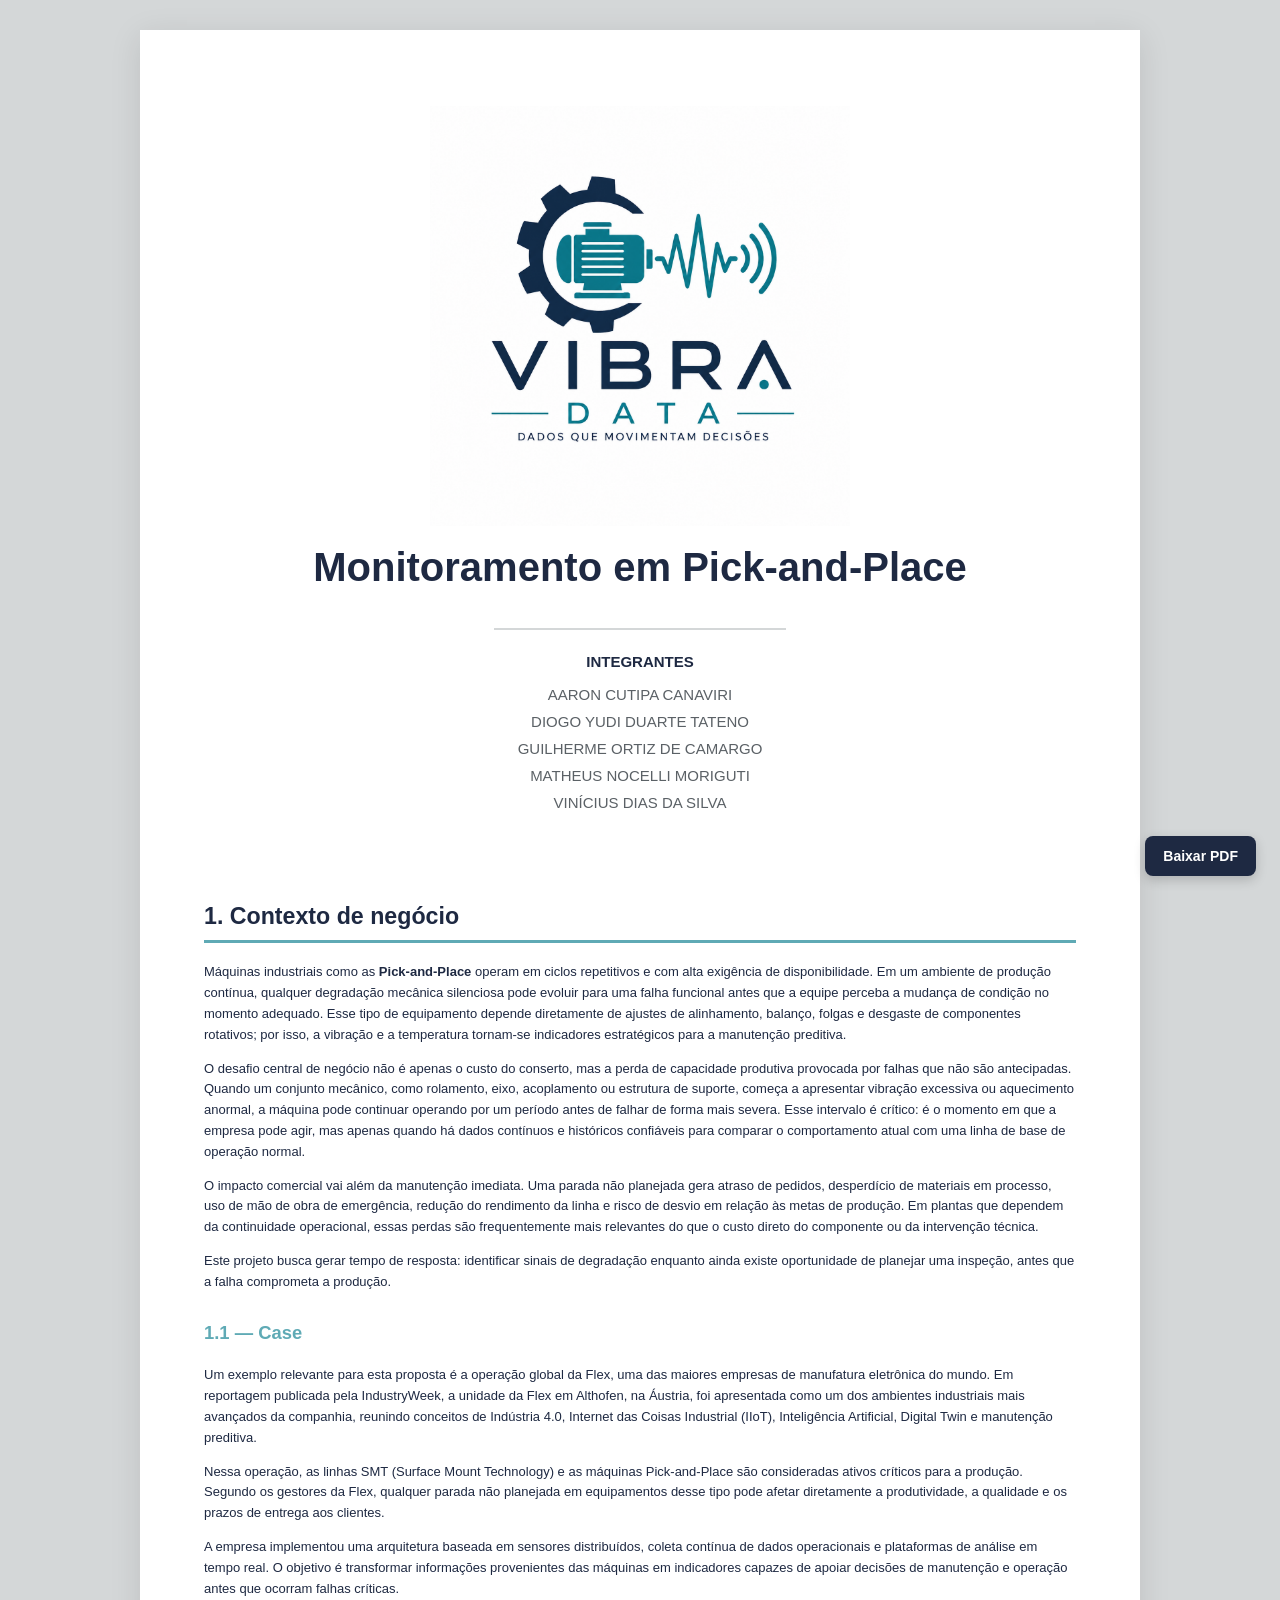
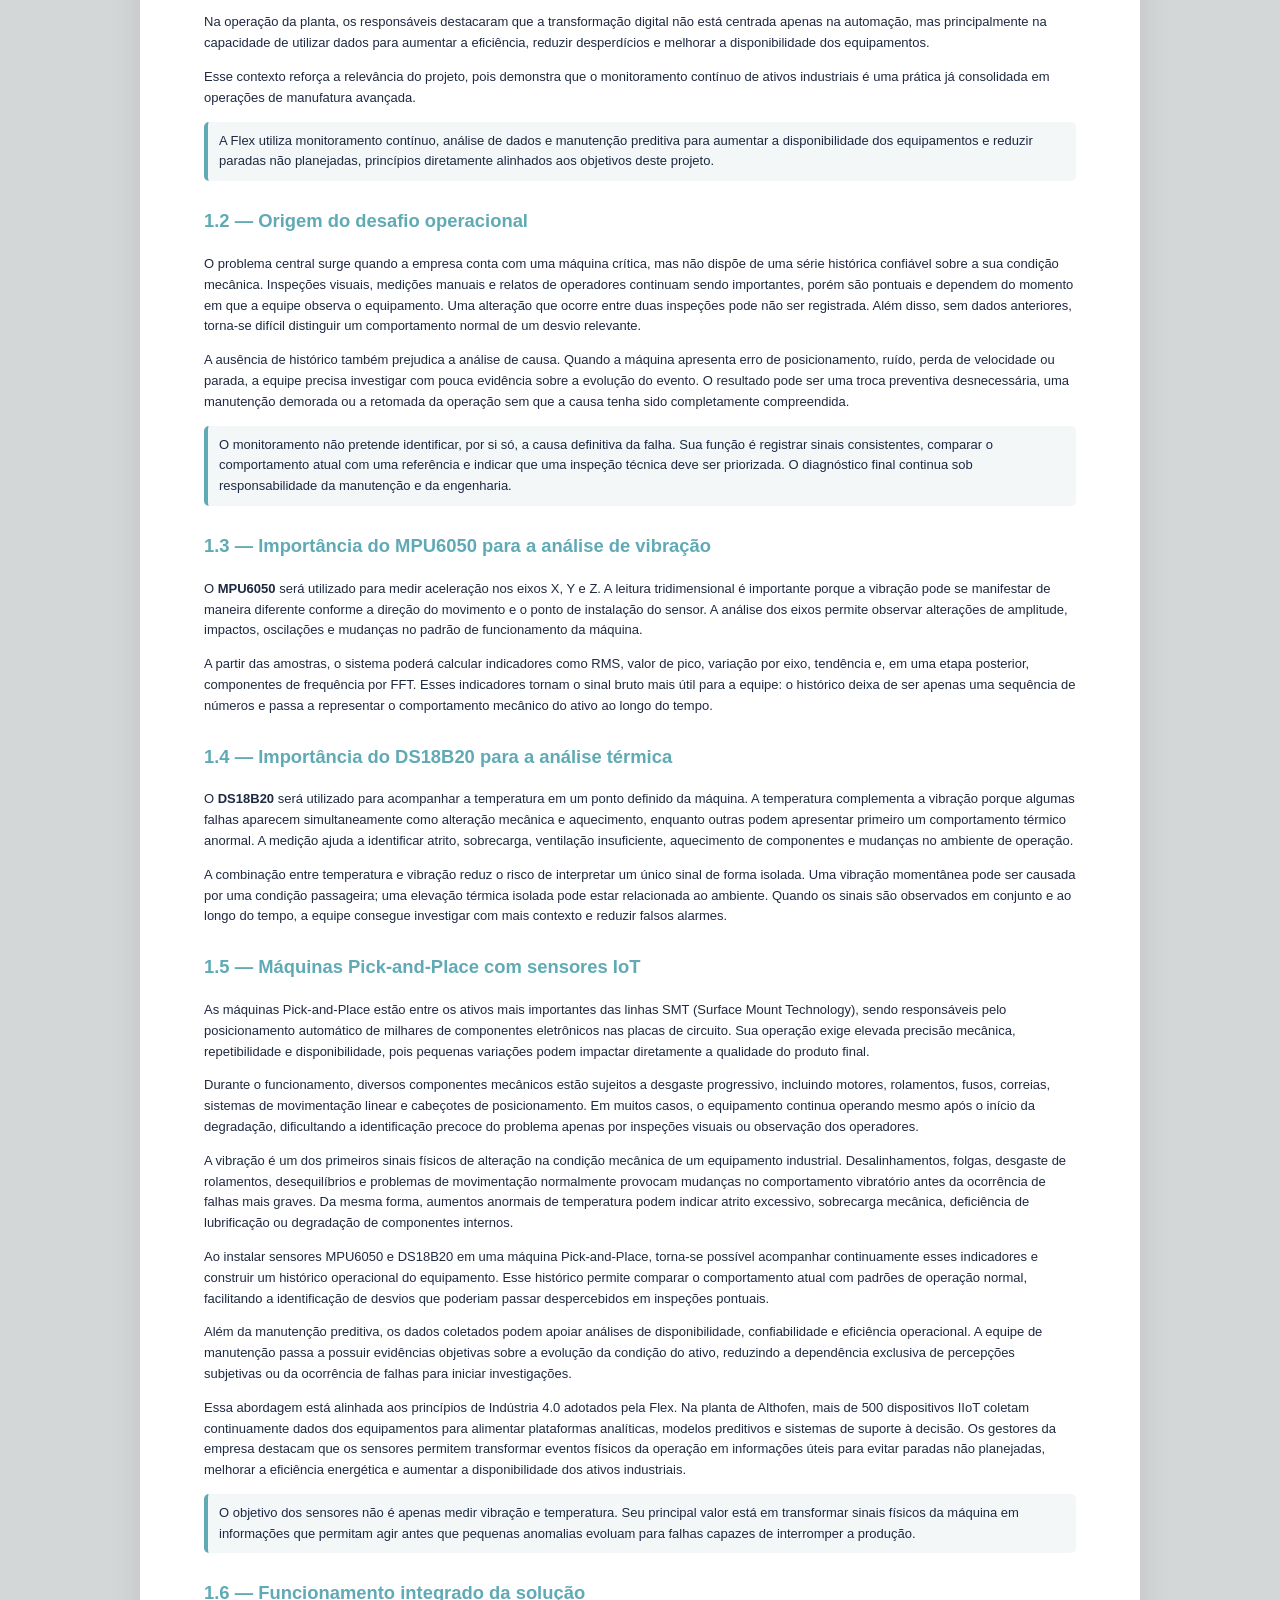
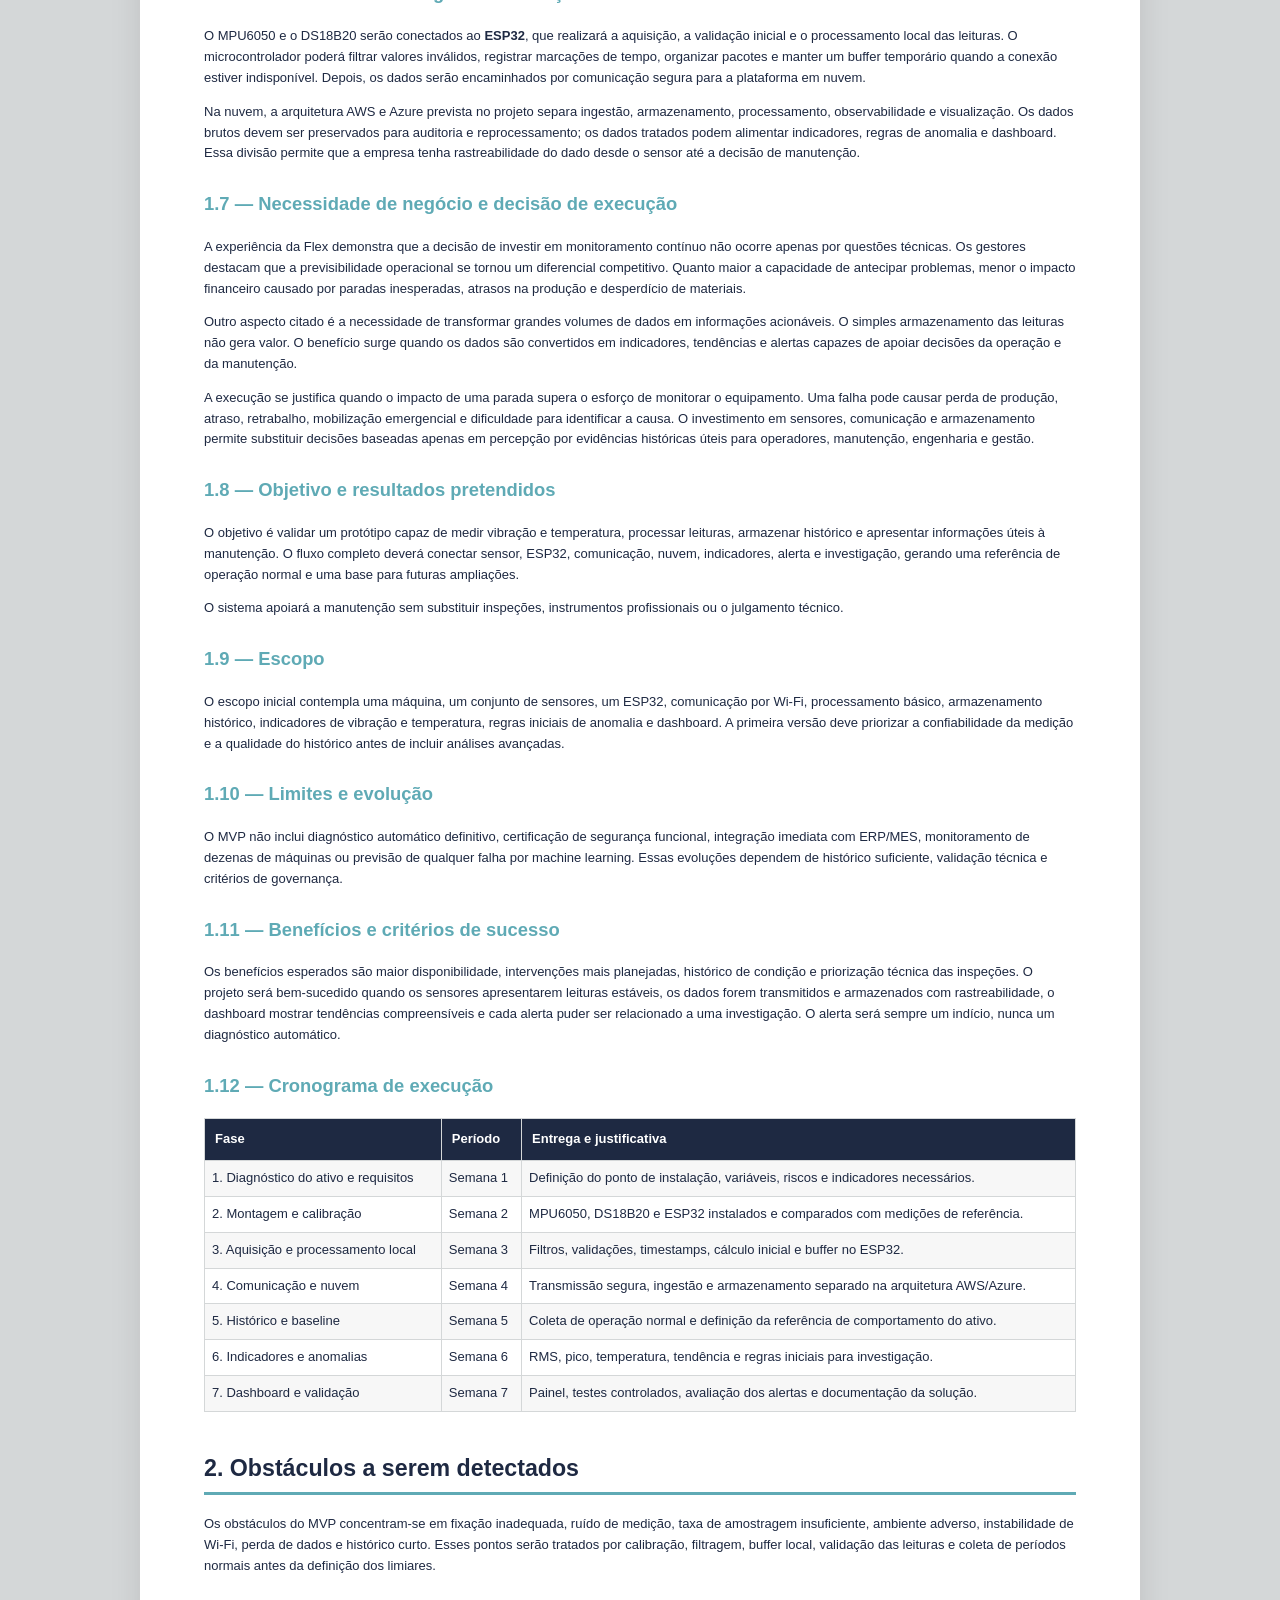
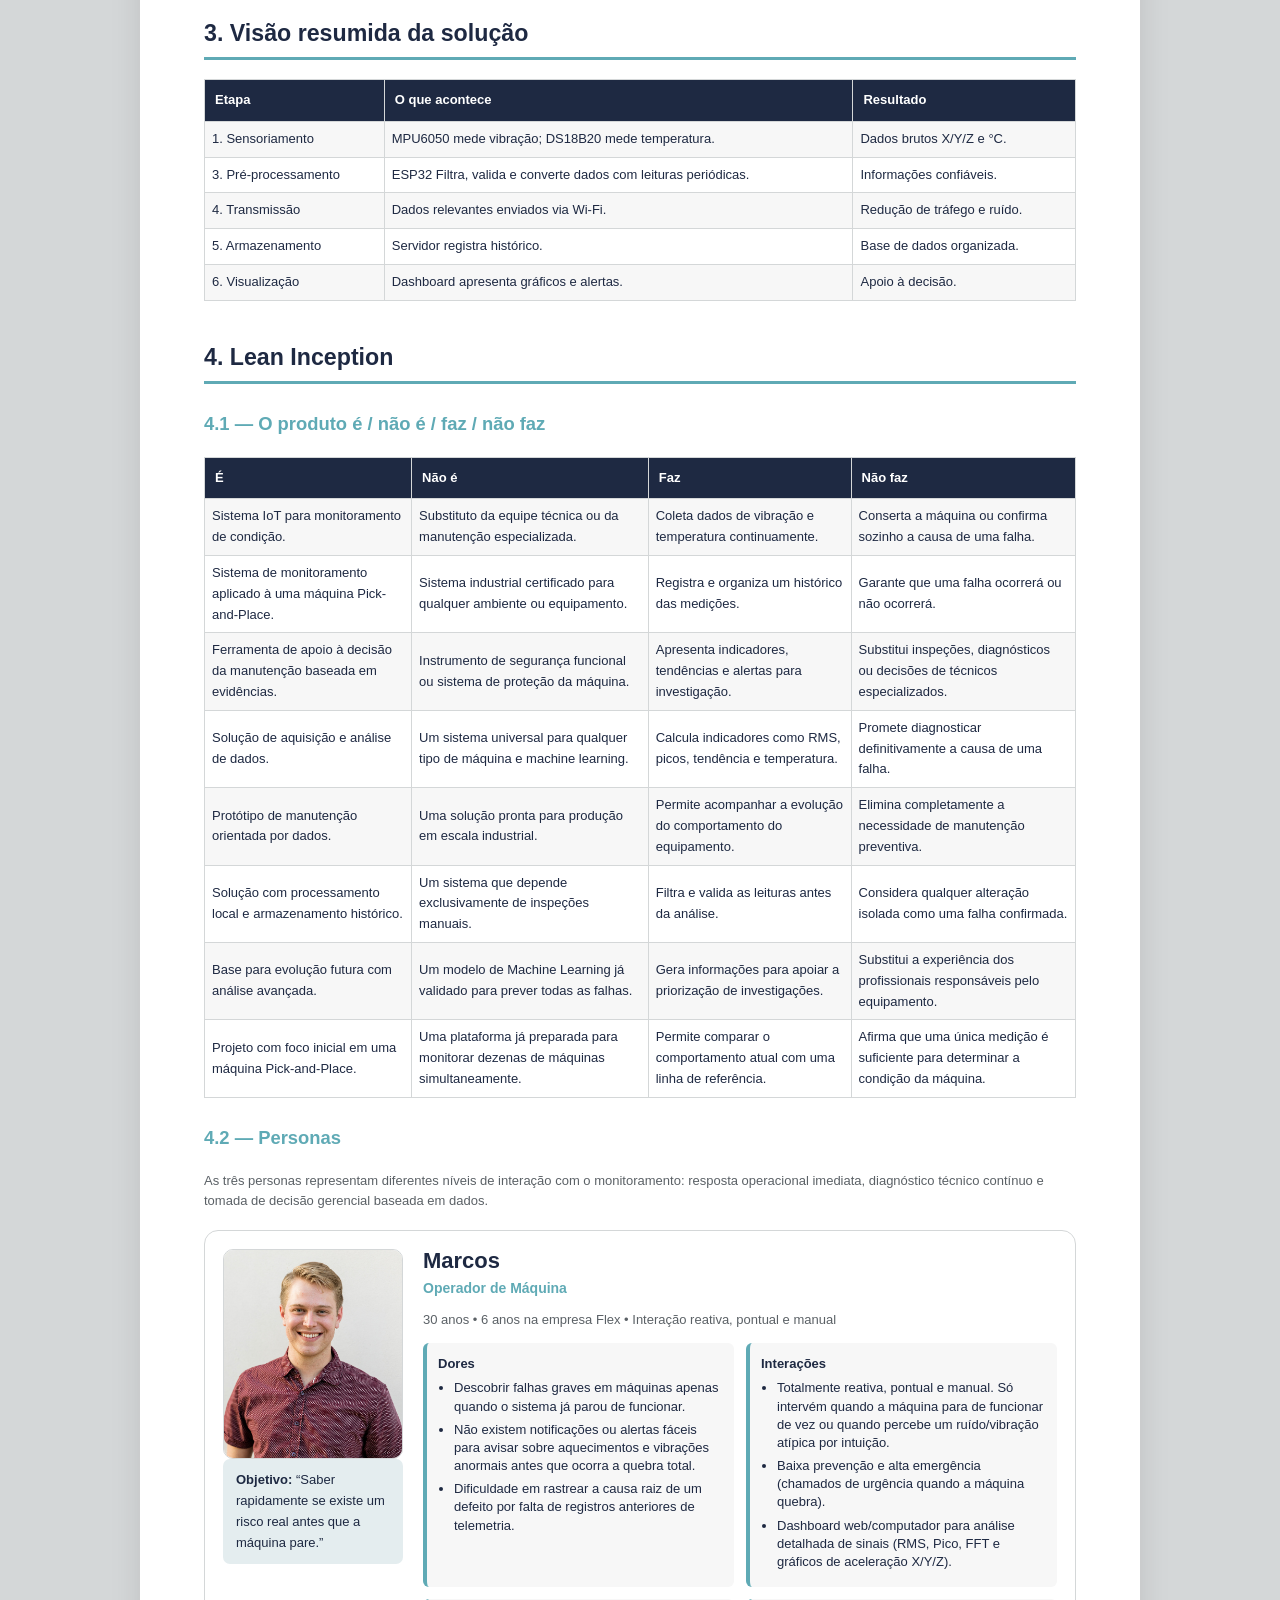
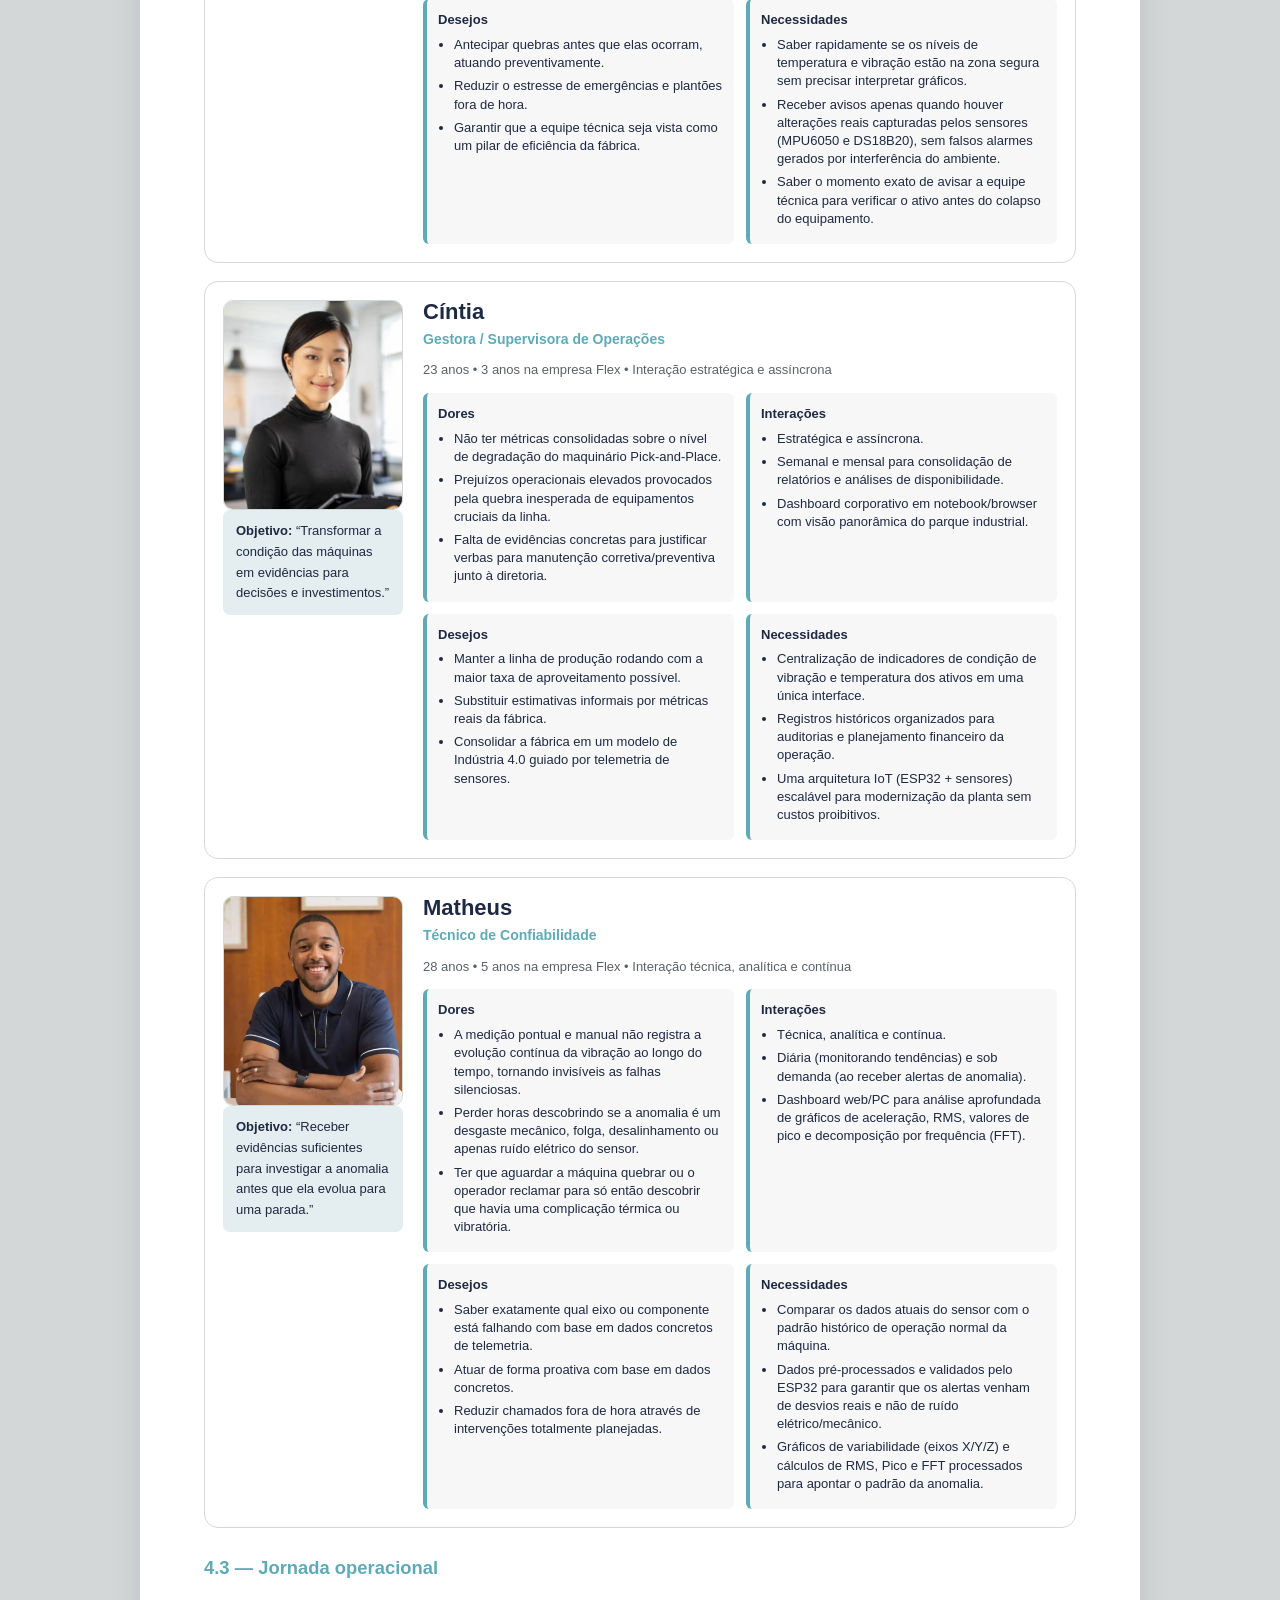
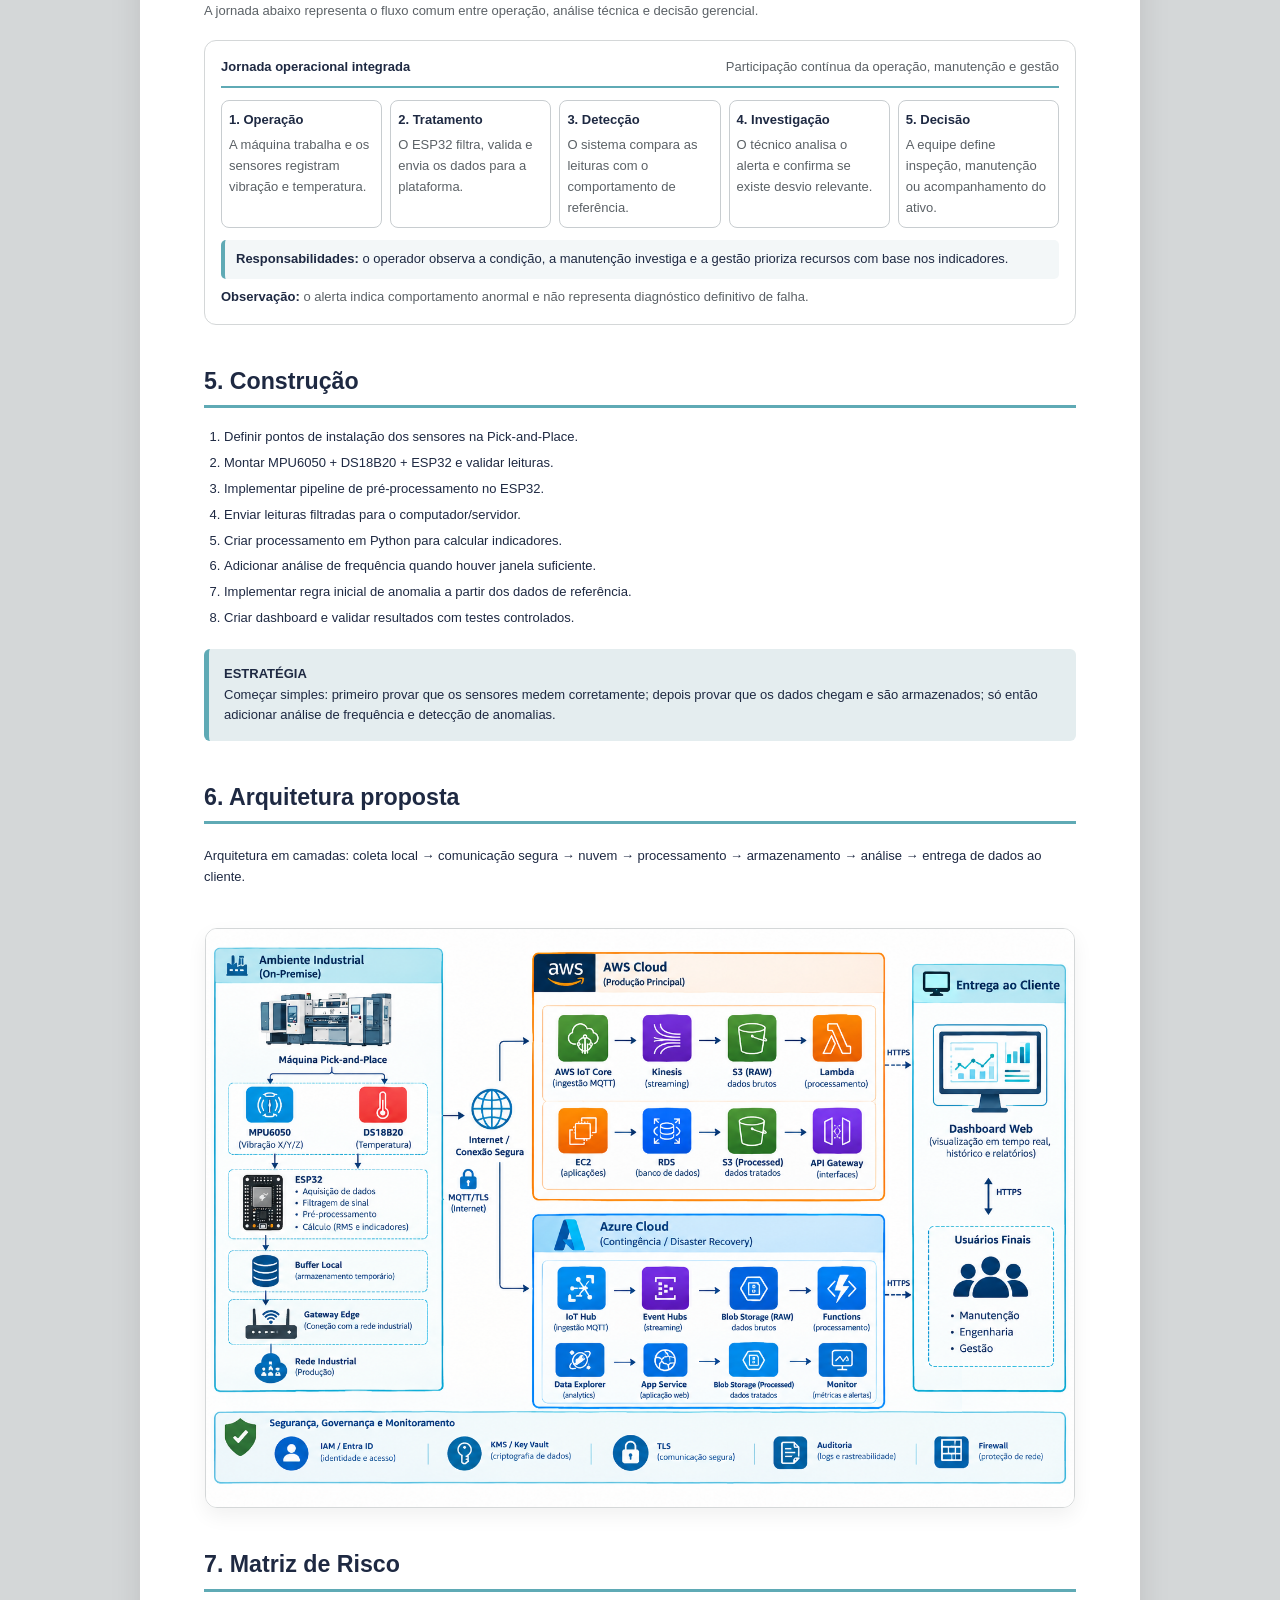
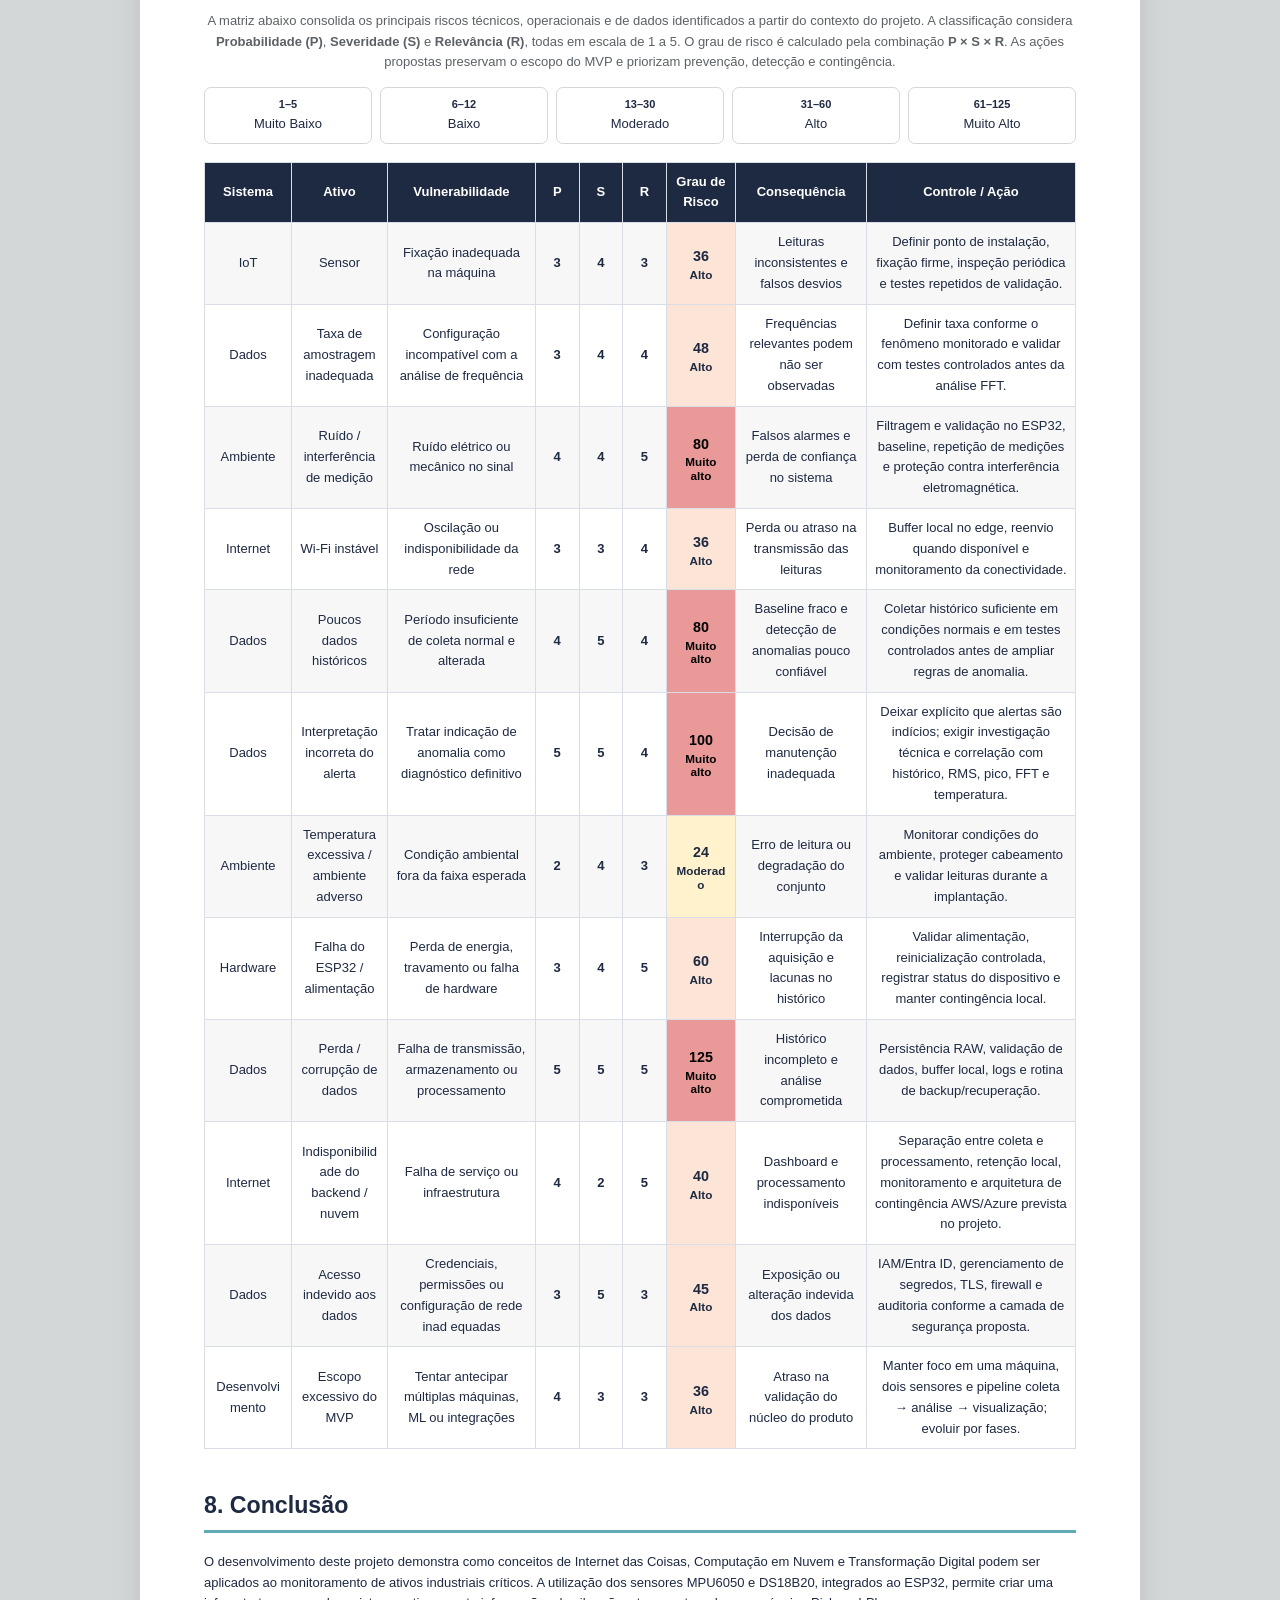
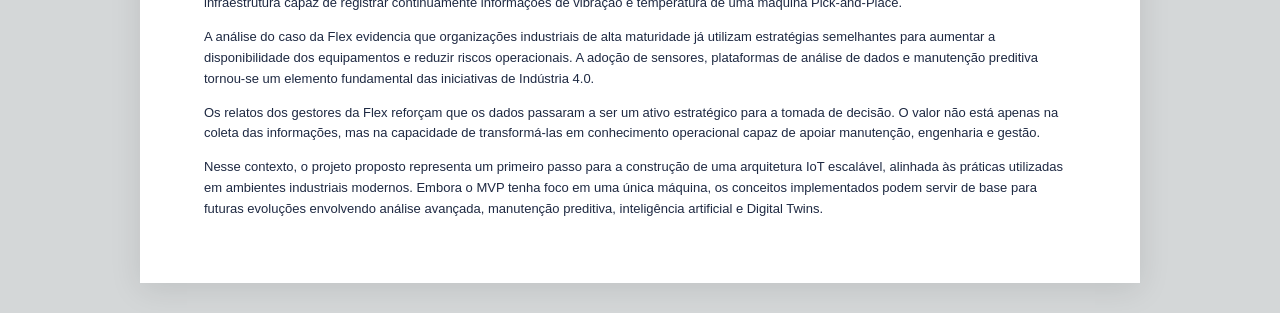
==== index.html @ 418e33ec "Add files via upload" ====
<!DOCTYPE html>
<html lang="pt-BR">
<head>
<meta charset="UTF-8">
<meta name="viewport" content="width=device-width, initial-scale=1.0">
<title>Monitoramento em Pick-and-Place</title>
<link rel="stylesheet" href="styles.css">

</head>
<body>
    <div class="page">
        <div class="cover">
            <img class="logo-empresa"
                src="images/vibra-data-logo.png"
                alt="Vibra Data — Monitoramento de Vibração em Máquinas">
    
                <h1>Monitoramento em Pick-and-Place</h1>
                            
                <div class="integrantes">
                    <strong>INTEGRANTES</strong>
                    <span>AARON CUTIPA CANAVIRI</span>
                    <span>DIOGO YUDI DUARTE TATENO</span>
                    <span>GUILHERME ORTIZ DE CAMARGO</span>
                    <span>MATHEUS NOCELLI MORIGUTI</span>
                    <span>VINÍCIUS DIAS DA SILVA</span>
                </div>
            </div>
        
        <h2>1. Contexto de negócio</h2>
            <p>Máquinas industriais como as <strong>Pick-and-Place</strong> operam em ciclos repetitivos e com alta exigência de disponibilidade. Em um ambiente de produção contínua, qualquer degradação mecânica silenciosa pode evoluir para uma falha funcional antes que a equipe perceba a mudança de condição no momento adequado. Esse tipo de equipamento depende diretamente de ajustes de alinhamento, balanço, folgas e desgaste de componentes rotativos; por isso, a vibração e a temperatura tornam-se indicadores estratégicos para a manutenção preditiva.</p>

            <p>O desafio central de negócio não é apenas o custo do conserto, mas a perda de capacidade produtiva provocada por falhas que não são antecipadas. Quando um conjunto mecânico, como rolamento, eixo, acoplamento ou estrutura de suporte, começa a apresentar vibração excessiva ou aquecimento anormal, a máquina pode continuar operando por um período antes de falhar de forma mais severa. Esse intervalo é crítico: é o momento em que a empresa pode agir, mas apenas quando há dados contínuos e históricos confiáveis para comparar o comportamento atual com uma linha de base de operação normal.</p>

            <p>O impacto comercial vai além da manutenção imediata. Uma parada não planejada gera atraso de pedidos, desperdício de materiais em processo, uso de mão de obra de emergência, redução do rendimento da linha e risco de desvio em relação às metas de produção. Em plantas que dependem da continuidade operacional, essas perdas são frequentemente mais relevantes do que o custo direto do componente ou da intervenção técnica.</p>

            <p>Este projeto busca gerar tempo de resposta: identificar sinais de degradação enquanto ainda existe oportunidade de planejar uma inspeção, antes que a falha comprometa a produção.</p>

        <h3>1.1 — Case</h3>
            <p>Um exemplo relevante para esta proposta é a operação global da Flex, uma das maiores empresas de manufatura eletrônica do mundo. Em reportagem publicada pela IndustryWeek, a unidade da Flex em Althofen, na Áustria, foi apresentada como um dos ambientes industriais mais avançados da companhia, reunindo conceitos de Indústria 4.0, Internet das Coisas Industrial (IIoT), Inteligência Artificial, Digital Twin e manutenção preditiva.</p>

            <p>Nessa operação, as linhas SMT (Surface Mount Technology) e as máquinas Pick-and-Place são consideradas ativos críticos para a produção. Segundo os gestores da Flex, qualquer parada não planejada em equipamentos desse tipo pode afetar diretamente a produtividade, a qualidade e os prazos de entrega aos clientes.</p>

            <p>A empresa implementou uma arquitetura baseada em sensores distribuídos, coleta contínua de dados operacionais e plataformas de análise em tempo real. O objetivo é transformar informações provenientes das máquinas em indicadores capazes de apoiar decisões de manutenção e operação antes que ocorram falhas críticas.</p>

            <p>Na operação da planta, os responsáveis destacaram que a transformação digital não está centrada apenas na automação, mas principalmente na capacidade de utilizar dados para aumentar a eficiência, reduzir desperdícios e melhorar a disponibilidade dos equipamentos.</p>

            <p>Esse contexto reforça a relevância do projeto, pois demonstra que o monitoramento contínuo de ativos industriais é uma prática já consolidada em operações de manufatura avançada.</p>

            <div class="journey-outcome">
            A Flex utiliza monitoramento contínuo, análise de dados e manutenção preditiva para aumentar a disponibilidade dos equipamentos e reduzir paradas não planejadas, princípios diretamente alinhados aos objetivos deste projeto.
            </div>

        <h3>1.2 — Origem do desafio operacional</h3>
            <p>O problema central surge quando a empresa conta com uma máquina crítica, mas não dispõe de uma série histórica confiável sobre a sua condição mecânica. Inspeções visuais, medições manuais e relatos de operadores continuam sendo importantes, porém são pontuais e dependem do momento em que a equipe observa o equipamento. Uma alteração que ocorre entre duas inspeções pode não ser registrada. Além disso, sem dados anteriores, torna-se difícil distinguir um comportamento normal de um desvio relevante.</p>

            <p>A ausência de histórico também prejudica a análise de causa. Quando a máquina apresenta erro de posicionamento, ruído, perda de velocidade ou parada, a equipe precisa investigar com pouca evidência sobre a evolução do evento. O resultado pode ser uma troca preventiva desnecessária, uma manutenção demorada ou a retomada da operação sem que a causa tenha sido completamente compreendida.</p>

            <div class="journey-outcome">O monitoramento não pretende identificar, por si só, a causa definitiva da falha. Sua função é registrar sinais consistentes, comparar o comportamento atual com uma referência e indicar que uma inspeção técnica deve ser priorizada. O diagnóstico final continua sob responsabilidade da manutenção e da engenharia.</div>

        <h3>1.3 — Importância do MPU6050 para a análise de vibração</h3>
            <p>O <strong>MPU6050</strong> será utilizado para medir aceleração nos eixos X, Y e Z. A leitura tridimensional é importante porque a vibração pode se manifestar de maneira diferente conforme a direção do movimento e o ponto de instalação do sensor. A análise dos eixos permite observar alterações de amplitude, impactos, oscilações e mudanças no padrão de funcionamento da máquina.</p>

            <p>A partir das amostras, o sistema poderá calcular indicadores como RMS, valor de pico, variação por eixo, tendência e, em uma etapa posterior, componentes de frequência por FFT. Esses indicadores tornam o sinal bruto mais útil para a equipe: o histórico deixa de ser apenas uma sequência de números e passa a representar o comportamento mecânico do ativo ao longo do tempo.</p>

        <h3>1.4 — Importância do DS18B20 para a análise térmica</h3>
            <p>O <strong>DS18B20</strong> será utilizado para acompanhar a temperatura em um ponto definido da máquina. A temperatura complementa a vibração porque algumas falhas aparecem simultaneamente como alteração mecânica e aquecimento, enquanto outras podem apresentar primeiro um comportamento térmico anormal. A medição ajuda a identificar atrito, sobrecarga, ventilação insuficiente, aquecimento de componentes e mudanças no ambiente de operação.</p>

            <p>A combinação entre temperatura e vibração reduz o risco de interpretar um único sinal de forma isolada. Uma vibração momentânea pode ser causada por uma condição passageira; uma elevação térmica isolada pode estar relacionada ao ambiente. Quando os sinais são observados em conjunto e ao longo do tempo, a equipe consegue investigar com mais contexto e reduzir falsos alarmes.</p>

        <h3>1.5 — Máquinas Pick-and-Place com sensores IoT</h3>

            <p>As máquinas Pick-and-Place estão entre os ativos mais importantes das linhas SMT (Surface Mount Technology), sendo responsáveis pelo posicionamento automático de milhares de componentes eletrônicos nas placas de circuito. Sua operação exige elevada precisão mecânica, repetibilidade e disponibilidade, pois pequenas variações podem impactar diretamente a qualidade do produto final.</p>

            <p>Durante o funcionamento, diversos componentes mecânicos estão sujeitos a desgaste progressivo, incluindo motores, rolamentos, fusos, correias, sistemas de movimentação linear e cabeçotes de posicionamento. Em muitos casos, o equipamento continua operando mesmo após o início da degradação, dificultando a identificação precoce do problema apenas por inspeções visuais ou observação dos operadores.</p>

            <p>A vibração é um dos primeiros sinais físicos de alteração na condição mecânica de um equipamento industrial. Desalinhamentos, folgas, desgaste de rolamentos, desequilíbrios e problemas de movimentação normalmente provocam mudanças no comportamento vibratório antes da ocorrência de falhas mais graves. Da mesma forma, aumentos anormais de temperatura podem indicar atrito excessivo, sobrecarga mecânica, deficiência de lubrificação ou degradação de componentes internos.</p>

            <p>Ao instalar sensores MPU6050 e DS18B20 em uma máquina Pick-and-Place, torna-se possível acompanhar continuamente esses indicadores e construir um histórico operacional do equipamento. Esse histórico permite comparar o comportamento atual com padrões de operação normal, facilitando a identificação de desvios que poderiam passar despercebidos em inspeções pontuais.</p>

            <p>Além da manutenção preditiva, os dados coletados podem apoiar análises de disponibilidade, confiabilidade e eficiência operacional. A equipe de manutenção passa a possuir evidências objetivas sobre a evolução da condição do ativo, reduzindo a dependência exclusiva de percepções subjetivas ou da ocorrência de falhas para iniciar investigações.</p>

            <p>Essa abordagem está alinhada aos princípios de Indústria 4.0 adotados pela Flex. Na planta de Althofen, mais de 500 dispositivos IIoT coletam continuamente dados dos equipamentos para alimentar plataformas analíticas, modelos preditivos e sistemas de suporte à decisão. Os gestores da empresa destacam que os sensores permitem transformar eventos físicos da operação em informações úteis para evitar paradas não planejadas, melhorar a eficiência energética e aumentar a disponibilidade dos ativos industriais.</p>

            <div class="journey-outcome">
            O objetivo dos sensores não é apenas medir vibração e temperatura. Seu principal valor está em transformar sinais físicos da máquina em informações que permitam agir antes que pequenas anomalias evoluam para falhas capazes de interromper a produção.
            </div>

        <h3>1.6 — Funcionamento integrado da solução</h3>
            <p>O MPU6050 e o DS18B20 serão conectados ao <strong>ESP32</strong>, que realizará a aquisição, a validação inicial e o processamento local das leituras. O microcontrolador poderá filtrar valores inválidos, registrar marcações de tempo, organizar pacotes e manter um buffer temporário quando a conexão estiver indisponível. Depois, os dados serão encaminhados por comunicação segura para a plataforma em nuvem.</p>

            <p>Na nuvem, a arquitetura AWS e Azure prevista no projeto separa ingestão, armazenamento, processamento, observabilidade e visualização. Os dados brutos devem ser preservados para auditoria e reprocessamento; os dados tratados podem alimentar indicadores, regras de anomalia e dashboard. Essa divisão permite que a empresa tenha rastreabilidade do dado desde o sensor até a decisão de manutenção.</p>

        <h3>1.7 — Necessidade de negócio e decisão de execução</h3>
            <p>A experiência da Flex demonstra que a decisão de investir em monitoramento contínuo não ocorre apenas por questões técnicas. Os gestores destacam que a previsibilidade operacional se tornou um diferencial competitivo. Quanto maior a capacidade de antecipar problemas, menor o impacto financeiro causado por paradas inesperadas, atrasos na produção e desperdício de materiais.</p>

            <p>Outro aspecto citado é a necessidade de transformar grandes volumes de dados em informações acionáveis. O simples armazenamento das leituras não gera valor. O benefício surge quando os dados são convertidos em indicadores, tendências e alertas capazes de apoiar decisões da operação e da manutenção.</p>

            <p>A execução se justifica quando o impacto de uma parada supera o esforço de monitorar o equipamento. Uma falha pode causar perda de produção, atraso, retrabalho, mobilização emergencial e dificuldade para identificar a causa. O investimento em sensores, comunicação e armazenamento permite substituir decisões baseadas apenas em percepção por evidências históricas úteis para operadores, manutenção, engenharia e gestão.</p>

        <h3>1.8 — Objetivo e resultados pretendidos</h3>
            <p>O objetivo é validar um protótipo capaz de medir vibração e temperatura, processar leituras, armazenar histórico e apresentar informações úteis à manutenção. O fluxo completo deverá conectar sensor, ESP32, comunicação, nuvem, indicadores, alerta e investigação, gerando uma referência de operação normal e uma base para futuras ampliações.</p>

            <p>O sistema apoiará a manutenção sem substituir inspeções, instrumentos profissionais ou o julgamento técnico.</p>

        <h3>1.9 — Escopo</h3>
            <p>O escopo inicial contempla uma máquina, um conjunto de sensores, um ESP32, comunicação por Wi-Fi, processamento básico, armazenamento histórico, indicadores de vibração e temperatura, regras iniciais de anomalia e dashboard. A primeira versão deve priorizar a confiabilidade da medição e a qualidade do histórico antes de incluir análises avançadas.</p>

        <h3>1.10 — Limites e evolução</h3>
            <p>O MVP não inclui diagnóstico automático definitivo, certificação de segurança funcional, integração imediata com ERP/MES, monitoramento de dezenas de máquinas ou previsão de qualquer falha por machine learning. Essas evoluções dependem de histórico suficiente, validação técnica e critérios de governança.</p>
            
        <h3>1.11 — Benefícios e critérios de sucesso</h3>
            <p>Os benefícios esperados são maior disponibilidade, intervenções mais planejadas, histórico de condição e priorização técnica das inspeções. O projeto será bem-sucedido quando os sensores apresentarem leituras estáveis, os dados forem transmitidos e armazenados com rastreabilidade, o dashboard mostrar tendências compreensíveis e cada alerta puder ser relacionado a uma investigação. O alerta será sempre um indício, nunca um diagnóstico automático.</p>

        <h3>1.12 — Cronograma de execução</h3>
            <table>
                <tr><th>Fase</th><th>Período</th><th>Entrega e justificativa</th></tr>
                <tr><td>1. Diagnóstico do ativo e requisitos</td><td>Semana 1</td><td>Definição do ponto de instalação, variáveis, riscos e indicadores necessários.</td></tr>
                <tr><td>2. Montagem e calibração</td><td>Semana 2</td><td>MPU6050, DS18B20 e ESP32 instalados e comparados com medições de referência.</td></tr>
                <tr><td>3. Aquisição e processamento local</td><td>Semana 3</td><td>Filtros, validações, timestamps, cálculo inicial e buffer no ESP32.</td></tr>
                <tr><td>4. Comunicação e nuvem</td><td>Semana 4</td><td>Transmissão segura, ingestão e armazenamento separado na arquitetura AWS/Azure.</td></tr>
                <tr><td>5. Histórico e baseline</td><td>Semana 5</td><td>Coleta de operação normal e definição da referência de comportamento do ativo.</td></tr>
                <tr><td>6. Indicadores e anomalias</td><td>Semana 6</td><td>RMS, pico, temperatura, tendência e regras iniciais para investigação.</td></tr>
                <tr><td>7. Dashboard e validação</td><td>Semana 7</td><td>Painel, testes controlados, avaliação dos alertas e documentação da solução.</td></tr>
            </table>

        <h2>2. Obstáculos a serem detectados</h2>
        <p>Os obstáculos do MVP concentram-se em fixação inadequada, ruído de medição, taxa de amostragem insuficiente, ambiente adverso, instabilidade de Wi-Fi, perda de dados e histórico curto. Esses pontos serão tratados por calibração, filtragem, buffer local, validação das leituras e coleta de períodos normais antes da definição dos limiares.</p>

        <h2>3. Visão resumida da solução</h2>
        <table>
            <tr><th>Etapa</th><th>O que acontece</th><th>Resultado</th></tr>
            <tr><td>1. Sensoriamento</td><td>MPU6050 mede vibração; DS18B20 mede temperatura.</td><td>Dados brutos X/Y/Z e °C.</td></tr>
            <tr><td>3. Pré-processamento</td><td>ESP32 Filtra, valida e converte dados com leituras periódicas.</td><td>Informações confiáveis.</td></tr>
            <tr><td>4. Transmissão</td><td>Dados relevantes enviados via Wi-Fi.</td><td>Redução de tráfego e ruído.</td></tr>
            <tr><td>5. Armazenamento</td><td>Servidor registra histórico.</td><td>Base de dados organizada.</td></tr>
            <tr><td>6. Visualização</td><td>Dashboard apresenta gráficos e alertas.</td><td>Apoio à decisão.</td></tr>
        </table>
    
        <h2>4. Lean Inception</h2>
        <h3>4.1 — O produto é / não é / faz / não faz</h3>
        <table>
            <tr><th>É</th><th>Não é</th><th>Faz</th><th>Não faz</th></tr>
            <tr><td>Sistema IoT para monitoramento de condição.</td><td>Substituto da equipe técnica ou da manutenção especializada.</td><td>Coleta dados de vibração e temperatura continuamente.</td><td>Conserta a máquina ou confirma sozinho a causa de uma falha.</td></tr>
            <tr><td>Sistema de monitoramento aplicado à uma máquina Pick-and-Place.</td><td>Sistema industrial certificado para qualquer ambiente ou equipamento.</td><td>Registra e organiza um histórico das medições.</td><td>Garante que uma falha ocorrerá ou não ocorrerá.</td></tr>
            <tr><td>Ferramenta de apoio à decisão da manutenção baseada em evidências.</td><td>Instrumento de segurança funcional ou sistema de proteção da máquina.</td><td>Apresenta indicadores, tendências e alertas para investigação.</td><td>Substitui inspeções, diagnósticos ou decisões de técnicos especializados.</td></tr>
            <tr><td>Solução de aquisição e análise de dados.</td><td>Um sistema universal para qualquer tipo de máquina e machine learning.</td><td>Calcula indicadores como RMS, picos, tendência e temperatura.</td><td>Promete diagnosticar definitivamente a causa de uma falha.</td></tr>
            <tr><td>Protótipo de manutenção orientada por dados.</td><td>Uma solução pronta para produção em escala industrial.</td><td>Permite acompanhar a evolução do comportamento do equipamento.</td><td>Elimina completamente a necessidade de manutenção preventiva.</td></tr>
            <tr><td>Solução com processamento local e armazenamento histórico.</td><td>Um sistema que depende exclusivamente de inspeções manuais.</td><td>Filtra e valida as leituras antes da análise.</td><td>Considera qualquer alteração isolada como uma falha confirmada.</td></tr>
            <tr><td>Base para evolução futura com análise avançada.</td><td>Um modelo de Machine Learning já validado para prever todas as falhas.</td><td>Gera informações para apoiar a priorização de investigações.</td><td>Substitui a experiência dos profissionais responsáveis pelo equipamento.</td></tr>
            <tr><td>Projeto com foco inicial em uma máquina Pick-and-Place.</td><td>Uma plataforma já preparada para monitorar dezenas de máquinas simultaneamente.</td><td>Permite comparar o comportamento atual com uma linha de referência.</td><td>Afirma que uma única medição é suficiente para determinar a condição da máquina.</td></tr>
        </table>

        <h3>4.2 — Personas</h3>
        <p class="persona-intro">As três personas representam diferentes níveis de interação com o monitoramento: resposta operacional imediata, diagnóstico técnico contínuo e tomada de decisão gerencial baseada em dados.</p>

        <div class="persona-card">
            <div>
                <img class="persona-photo" src="images/Marcos.png" alt="Persona Marcos, Operador de Máquina">
                <div class="persona-quote"><strong>Objetivo:</strong> “Saber rapidamente se existe um risco real antes que a máquina pare.”</div>
            </div>
            <div>
                <div class="persona-name">Marcos</div>
                <div class="persona-role">Operador de Máquina</div>
                <div class="persona-meta">30 anos • 6 anos na empresa Flex • Interação reativa, pontual e manual</div>
                <div class="persona-grid">
                    <div class="persona-block"><strong>Dores</strong><ul><li>Descobrir falhas graves em máquinas apenas quando o sistema já parou de funcionar.</li><li> Não existem notificações ou alertas fáceis para avisar sobre aquecimentos e vibrações anormais antes que ocorra a quebra total.</li><li>Dificuldade em rastrear a causa raiz de um defeito por falta de registros anteriores de telemetria.</li></ul></div>
                    <div class="persona-block"><strong>Interações</strong><ul><li>Totalmente reativa, pontual e manual. Só intervém quando a máquina para de funcionar de vez ou quando percebe um ruído/vibração atípica por intuição.</li><li>Baixa prevenção e alta emergência (chamados de urgência quando a máquina quebra).</li><li>Dashboard web/computador para análise detalhada de sinais (RMS, Pico, FFT e gráficos de aceleração X/Y/Z).</li></ul></div>
                    <div class="persona-block"><strong>Desejos</strong><ul><li>Antecipar quebras antes que elas ocorram, atuando preventivamente.</li><li>Reduzir o estresse de emergências e plantões fora de hora.</li><li> Garantir que a equipe técnica seja vista como um pilar de eficiência da fábrica.</li></ul></div>
                    <div class="persona-block"><strong>Necessidades</strong><ul><li>Saber rapidamente se os níveis de temperatura e vibração estão na zona segura sem precisar interpretar gráficos.</li><li>Receber avisos apenas quando houver alterações reais capturadas pelos sensores (MPU6050 e DS18B20), sem falsos alarmes gerados por interferência do ambiente.</li><li>Saber o momento exato de avisar a equipe técnica para verificar o ativo antes do colapso do equipamento.</li></ul></div>
                </div>
            </div>
        </div>

        <div class="persona-card">
            <div>
                <img class="persona-photo" src="images/Cintia.png" alt="Persona Cíntia, Gestora e Supervisora de Operações">
                <div class="persona-quote"><strong>Objetivo:</strong> “Transformar a condição das máquinas em evidências para decisões e investimentos.”</div>
            </div>
            <div>
                <div class="persona-name">Cíntia</div>
                <div class="persona-role">Gestora / Supervisora de Operações</div>
                <div class="persona-meta">23 anos • 3 anos na empresa Flex • Interação estratégica e assíncrona</div>
                <div class="persona-grid">
                    <div class="persona-block"><strong>Dores</strong><ul><li>Não ter métricas consolidadas sobre o nível de degradação do maquinário Pick-and-Place.</li><li>Prejuízos operacionais elevados provocados pela quebra inesperada de equipamentos cruciais da linha.</li><li>Falta de evidências concretas para justificar verbas para manutenção corretiva/preventiva junto à diretoria.</li></ul></div>
                    <div class="persona-block"><strong>Interações</strong><ul><li>Estratégica e assíncrona.</li><li>Semanal e mensal para consolidação de relatórios e análises de disponibilidade.</li><li>Dashboard corporativo em notebook/browser com visão panorâmica do parque industrial.</li></ul></div>
                    <div class="persona-block"><strong>Desejos</strong><ul><li>Manter a linha de produção rodando com a maior taxa de aproveitamento possível.</li><li>Substituir estimativas informais por métricas reais da fábrica.</li><li>Consolidar a fábrica em um modelo de Indústria 4.0 guiado por telemetria de sensores.</li></ul></div>
                    <div class="persona-block"><strong>Necessidades</strong><ul><li>Centralização de indicadores de condição de vibração e temperatura dos ativos em uma única interface.</li><li>Registros históricos organizados para auditorias e planejamento financeiro da operação.</li><li>Uma arquitetura IoT (ESP32 + sensores) escalável para modernização da planta sem custos proibitivos.</li></ul></div>
                </div>
            </div>
        </div>

        <div class="persona-card">
            <div>
                <img class="persona-photo" src="images/Matheus.png" alt="Persona Matheus, Técnico de Confiabilidade">
                <div class="persona-quote"><strong>Objetivo:</strong> “Receber evidências suficientes para investigar a anomalia antes que ela evolua para uma parada.”</div>
            </div>
            <div>
                <div class="persona-name">Matheus</div>
                <div class="persona-role">Técnico de Confiabilidade</div>
                <div class="persona-meta">28 anos • 5 anos na empresa Flex • Interação técnica, analítica e contínua</div>
                <div class="persona-grid">
                    <div class="persona-block"><strong>Dores</strong><ul><li>A medição pontual e manual não registra a evolução contínua da vibração ao longo do tempo, tornando invisíveis as falhas silenciosas.</li><li>Perder horas descobrindo se a anomalia é um desgaste mecânico, folga, desalinhamento ou apenas ruído elétrico do sensor.</li><li>Ter que aguardar a máquina quebrar ou o operador reclamar para só então descobrir que havia uma complicação térmica ou vibratória.</li></ul></div>
                    <div class="persona-block"><strong>Interações</strong><ul><li>Técnica, analítica e contínua.</li><li>Diária (monitorando tendências) e sob demanda (ao receber alertas de anomalia).</li><li>Dashboard web/PC para análise aprofundada de gráficos de aceleração, RMS, valores de pico e decomposição por frequência (FFT).</li></ul></div>
                    <div class="persona-block"><strong>Desejos</strong><ul><li>Saber exatamente qual eixo ou componente está falhando com base em dados concretos de telemetria.</li><li>Atuar de forma proativa com base em dados concretos.</li><li>Reduzir chamados fora de hora através de intervenções totalmente planejadas.</li></ul></div>
                    <div class="persona-block"><strong>Necessidades</strong><ul><li>Comparar os dados atuais do sensor com o padrão histórico de operação normal da máquina.</li><li>Dados pré-processados e validados pelo ESP32 para garantir que os alertas venham de desvios reais e não de ruído elétrico/mecânico.</li><li>Gráficos de variabilidade (eixos X/Y/Z) e cálculos de RMS, Pico e FFT processados para apontar o padrão da anomalia.</li></ul></div>
                </div>
            </div>
        </div>

        <h3>4.3 — Jornada operacional</h3>
        <p class="persona-intro">A jornada abaixo representa o fluxo comum entre operação, análise técnica e decisão gerencial.</p>

        <div class="journey">
            <div class="journey-head"><div class="journey-title">Jornada operacional integrada</div><div class="journey-context">Participação contínua da operação, manutenção e gestão</div></div>
            <div class="journey-flow">
                <div class="journey-step"><b>1. Operação</b><span>A máquina trabalha e os sensores registram vibração e temperatura.</span></div>
                <div class="journey-step"><b>2. Tratamento</b><span>O ESP32 filtra, valida e envia os dados para a plataforma.</span></div>
                <div class="journey-step"><b>3. Detecção</b><span>O sistema compara as leituras com o comportamento de referência.</span></div>
                <div class="journey-step"><b>4. Investigação</b><span>O técnico analisa o alerta e confirma se existe desvio relevante.</span></div>
                <div class="journey-step"><b>5. Decisão</b><span>A equipe define inspeção, manutenção ou acompanhamento do ativo.</span></div>
            </div>
            <div class="journey-outcome"><strong>Responsabilidades:</strong> o operador observa a condição, a manutenção investiga e a gestão prioriza recursos com base nos indicadores.</div>
            <div class="journey-note"><strong>Observação:</strong> o alerta indica comportamento anormal e não representa diagnóstico definitivo de falha.</div>
        </div>

        <h2>5. Construção</h2>
        <ol>
            <li>Definir pontos de instalação dos sensores na Pick-and-Place.</li>
            <li>Montar MPU6050 + DS18B20 + ESP32 e validar leituras.</li>
            <li>Implementar pipeline de pré-processamento no ESP32.</li>
            <li>Enviar leituras filtradas para o computador/servidor.</li>
            <li>Criar processamento em Python para calcular indicadores.</li>
            <li>Adicionar análise de frequência quando houver janela suficiente.</li>
            <li>Implementar regra inicial de anomalia a partir dos dados de referência.</li>
            <li>Criar dashboard e validar resultados com testes controlados.</li>
        </ol>
        
        <div class="callout"><strong>ESTRATÉGIA</strong>
            <br>Começar simples: primeiro provar que os sensores medem corretamente; depois provar que os dados chegam e são armazenados; só então adicionar análise de frequência e detecção de anomalias.
        </div>
        
        <h2>6. Arquitetura proposta</h2>

        <div class="arch-v3">
                <p>Arquitetura em camadas: coleta local → comunicação segura → nuvem → processamento → armazenamento → análise → entrega de dados ao cliente.</p>
                
        <img class="logo-infra" src="images/Modelo Infraestrutura.png" alt="infraestrutura de nuvem AWS e Azure">

        <h2>7. Matriz de Risco</h2>
        <div class="risk-matrix">
            <p class="risk-intro">
                A matriz abaixo consolida os principais riscos técnicos, operacionais e de dados identificados
                a partir do contexto do projeto. A classificação considera <strong>Probabilidade (P)</strong>,
                <strong>Severidade (S)</strong> e <strong>Relevância (R)</strong>, todas em escala de 1 a 5. O grau
                de risco é calculado pela combinação <strong>P × S × R</strong>. As ações propostas preservam o escopo do MVP e priorizam prevenção,
                detecção e contingência.
            </p>

            <div class="risk-legend">
                <div class="risk-legend-item"><strong>1–5</strong>Muito Baixo</div>
                <div class="risk-legend-item"><strong>6–12</strong>Baixo</div>
                <div class="risk-legend-item"><strong>13–30</strong>Moderado</div>
                <div class="risk-legend-item"><strong>31–60</strong>Alto</div>
                <div class="risk-legend-item"><strong>61–125</strong>Muito Alto</div>
            </div>

            <table class="risk-table">
                <tr>
                    <th>Sistema</th><th>Ativo</th><th>Vulnerabilidade</th><th>P</th><th>S</th><th>R</th>
                    <th>Grau de Risco</th><th>Consequência</th><th>Controle / Ação</th>
                </tr>
                <tr>
                    <td>IoT</td><td>Sensor</td><td>Fixação inadequada na máquina</td><td class="risk-score">3</td><td class="risk-score">4</td><td class="risk-score">3</td>
                    <td class="risk-level risk-high"><strong>36</strong><span>Alto</span></td><td>Leituras inconsistentes e falsos desvios</td>
                    <td>Definir ponto de instalação, fixação firme, inspeção periódica e testes repetidos de validação.</td>
                </tr>
                <tr>
                    <td>Dados</td><td>Taxa de amostragem inadequada</td><td>Configuração incompatível com a análise de frequência</td><td class="risk-score">3</td><td class="risk-score">4</td><td class="risk-score">4</td>
                    <td class="risk-level risk-high"><strong>48</strong><span>Alto</span></td><td>Frequências relevantes podem não ser observadas</td>
                    <td>Definir taxa conforme o fenômeno monitorado e validar com testes controlados antes da análise FFT.</td>
                </tr>
                <tr>
                    <td>Ambiente</td><td>Ruído / interferência de medição</td><td>Ruído elétrico ou mecânico no sinal</td><td class="risk-score">4</td><td class="risk-score">4</td><td class="risk-score">5</td>
                    <td class="risk-level risk-critical"><strong>80</strong><span>Muito alto</span></td><td>Falsos alarmes e perda de confiança no sistema</td>
                    <td>Filtragem e validação no ESP32, baseline, repetição de medições e proteção contra interferência eletromagnética.</td>
                </tr>
                <tr>
                    <td>Internet</td><td>Wi-Fi instável</td><td>Oscilação ou indisponibilidade da rede</td><td class="risk-score">3</td><td class="risk-score">3</td><td class="risk-score">4</td>
                    <td class="risk-level risk-high"><strong>36</strong><span>Alto</span></td><td>Perda ou atraso na transmissão das leituras</td>
                    <td>Buffer local no edge, reenvio quando disponível e monitoramento da conectividade.</td>
                </tr>
                <tr>
                    <td>Dados</td><td>Poucos dados históricos</td><td>Período insuficiente de coleta normal e alterada</td><td class="risk-score">4</td><td class="risk-score">5</td><td class="risk-score">4</td>
                    <td class="risk-level risk-critical"><strong>80</strong><span>Muito alto</span></td><td>Baseline fraco e detecção de anomalias pouco confiável</td>
                    <td>Coletar histórico suficiente em condições normais e em testes controlados antes de ampliar regras de anomalia.</td>
                </tr>
                <tr>
                    <td>Dados</td><td>Interpretação incorreta do alerta</td><td>Tratar indicação de anomalia como diagnóstico definitivo</td><td class="risk-score">5</td><td class="risk-score">5</td><td class="risk-score">4</td>
                    <td class="risk-level risk-critical"><strong>100</strong><span>Muito alto</span></td><td>Decisão de manutenção inadequada</td>
                    <td>Deixar explícito que alertas são indícios; exigir investigação técnica e correlação com histórico, RMS, pico, FFT e temperatura.</td>
                </tr>
                <tr>
                    <td>Ambiente</td><td>Temperatura excessiva / ambiente adverso</td><td>Condição ambiental fora da faixa esperada</td><td class="risk-score">2</td><td class="risk-score">4</td><td class="risk-score">3</td>
                    <td class="risk-level risk-medium"><strong>24</strong><span>Moderado</span></td><td>Erro de leitura ou degradação do conjunto</td>
                    <td>Monitorar condições do ambiente, proteger cabeamento e validar leituras durante a implantação.</td>
                </tr>
                <tr>
                    <td>Hardware</td><td>Falha do ESP32 / alimentação</td><td>Perda de energia, travamento ou falha de hardware</td><td class="risk-score">3</td><td class="risk-score">4</td><td class="risk-score">5</td>
                    <td class="risk-level risk-high"><strong>60</strong><span>Alto</span></td><td>Interrupção da aquisição e lacunas no histórico</td>
                    <td>Validar alimentação, reinicialização controlada, registrar status do dispositivo e manter contingência local.</td>
                </tr>
                <tr>
                    <td>Dados</td><td>Perda / corrupção de dados</td><td>Falha de transmissão, armazenamento ou processamento</td><td class="risk-score">5</td><td class="risk-score">5</td><td class="risk-score">5</td>
                    <td class="risk-level risk-critical"><strong>125</strong><span>Muito alto</span></td><td>Histórico incompleto e análise comprometida</td>
                    <td>Persistência RAW, validação de dados, buffer local, logs e rotina de backup/recuperação.</td>
                </tr>
                <tr>
                    <td>Internet</td><td>Indisponibilidade do backend / nuvem</td><td>Falha de serviço ou infraestrutura</td><td class="risk-score">4</td><td class="risk-score">2</td><td class="risk-score">5</td>
                    <td class="risk-level risk-high"><strong>40</strong><span>Alto</span></td><td>Dashboard e processamento indisponíveis</td>
                    <td>Separação entre coleta e processamento, retenção local, monitoramento e arquitetura de contingência AWS/Azure prevista no projeto.</td>
                </tr>
                <tr>
                    <td>Dados</td><td>Acesso indevido aos dados</td><td>Credenciais, permissões ou configuração de rede inad equadas</td><td class="risk-score">3</td><td class="risk-score">5</td><td class="risk-score">3</td>
                    <td class="risk-level risk-high"><strong>45</strong><span>Alto</span></td><td>Exposição ou alteração indevida dos dados</td>
                    <td>IAM/Entra ID, gerenciamento de segredos, TLS, firewall e auditoria conforme a camada de segurança proposta.</td>
                </tr>
                <tr>
                    <td>Desenvolvimento</td><td>Escopo excessivo do MVP</td><td>Tentar antecipar múltiplas máquinas, ML ou integrações</td><td class="risk-score">4</td><td class="risk-score">3</td><td class="risk-score">3</td>
                    <td class="risk-level risk-high"><strong>36</strong><span>Alto</span></td><td>Atraso na validação do núcleo do produto</td>
                    <td>Manter foco em uma máquina, dois sensores e pipeline coleta → análise → visualização; evoluir por fases.</td>
                </tr>
            </table>

        </div>

        <h2>8. Conclusão</h2>

            <p>O desenvolvimento deste projeto demonstra como conceitos de Internet das Coisas, Computação em Nuvem e Transformação Digital podem ser aplicados ao monitoramento de ativos industriais críticos. A utilização dos sensores MPU6050 e DS18B20, integrados ao ESP32, permite criar uma infraestrutura capaz de registrar continuamente informações de vibração e temperatura de uma máquina Pick-and-Place.</p>

            <p>A análise do caso da Flex evidencia que organizações industriais de alta maturidade já utilizam estratégias semelhantes para aumentar a disponibilidade dos equipamentos e reduzir riscos operacionais. A adoção de sensores, plataformas de análise de dados e manutenção preditiva tornou-se um elemento fundamental das iniciativas de Indústria 4.0.</p>

            <p>Os relatos dos gestores da Flex reforçam que os dados passaram a ser um ativo estratégico para a tomada de decisão. O valor não está apenas na coleta das informações, mas na capacidade de transformá-las em conhecimento operacional capaz de apoiar manutenção, engenharia e gestão.</p>

            <p>Nesse contexto, o projeto proposto representa um primeiro passo para a construção de uma arquitetura IoT escalável, alinhada às práticas utilizadas em ambientes industriais modernos. Embora o MVP tenha foco em uma única máquina, os conceitos implementados podem servir de base para futuras evoluções envolvendo análise avançada, manutenção preditiva, inteligência artificial e Digital Twins.</p>
    </div>

<!-- Botão para baixar o projeto em PDF -->
<div id="download-project" style="position:fixed;right:24px;bottom:24px;z-index:9999">
    <button
        id="download-project-btn"
        type="button"
        onclick="downloadProjectPDF()"
        style="border:0;border-radius:8px;padding:12px 18px;background:#1E2942;color:#fff;font-size:14px;font-weight:700;cursor:pointer;box-shadow:0 4px 12px rgba(0,0,0,.18)"
    >
        Baixar PDF
    </button>
</div>

<script>

function downloadProjectPDF() {
    const printWindow = window.open('', '_blank', 'width=1200,height=900');
    if (!printWindow) {
        alert('Permita janelas pop-up para gerar o PDF.');
        return;
    }

    const pageWidth = 1000;
    const pageMargin = 30;
    const documentWidth = pageWidth + (pageMargin * 2);

    printWindow.document.open();
    printWindow.document.write('<!DOCTYPE html>' + document.documentElement.outerHTML);
    printWindow.document.close();
    printWindow.document.title = 'Monitoramento de Vibração em Máquinas — Pick and Place';

    printWindow.addEventListener('load', function preparePrint() {
        const printButton = printWindow.document.getElementById('download-project');
        if (printButton) printButton.remove();

        const printStyle = printWindow.document.createElement('style');
        const pages = printWindow.document.querySelectorAll('.page');
        const lastPage = pages[pages.length - 1];

        printStyle.textContent = `
            *, *::before, *::after {
                -webkit-print-color-adjust: exact !important;
                print-color-adjust: exact !important;
            }
            html, body {
                width: ${documentWidth}px !important;
                min-width: ${documentWidth}px !important;
                margin: 0 !important;
                padding: 0 !important;
                overflow: hidden !important;
                background: #D4D7D8 !important;
            }
            .page {
                width: ${pageWidth}px !important;
                max-width: ${pageWidth}px !important;
                min-width: ${pageWidth}px !important;
                margin: ${pageMargin}px auto !important;
                break-before: auto !important;
                break-after: auto !important;
                break-inside: auto !important;
                page-break-before: auto !important;
                page-break-after: auto !important;
                page-break-inside: auto !important;
            }
            .page:last-of-type { margin-bottom: 0 !important; }
            .persona-card { grid-template-columns: 180px 1fr !important; }
            .persona-grid { grid-template-columns: 1fr 1fr !important; }
            .persona-photo { height: 210px !important; }
            .journey-flow { grid-template-columns: repeat(5, 1fr) !important; }
            .journey-head { display: flex !important; }
            .journey-context { text-align: right !important; }
            .arch-v3 .grid-3 { grid-template-columns: repeat(3, 1fr) !important; }
            .arch-v3 .grid-4 { grid-template-columns: repeat(4, 1fr) !important; }
            .arch-v3 .grid-5 { grid-template-columns: repeat(5, 1fr) !important; }
            .arch-v3 .service-grid,
            .arch-v3 .two-clouds { grid-template-columns: 1fr 1fr !important; }
            .arch-v3 .security-strip,
            .arch-v3 .business-output { grid-template-columns: repeat(5, 1fr) !important; }
            .arch-v3 .flow-row { grid-template-columns: 1fr 42px 1fr !important; }
        `;
        printWindow.document.head.appendChild(printStyle);
        printWindow.document.body.offsetHeight;

        lastPage.style.marginBottom = '0';
        const documentHeight = Math.ceil(lastPage.offsetTop + lastPage.offsetHeight);
        printStyle.textContent = `
            @page { size: ${documentWidth}px ${documentHeight}px; margin: 0; }
            html, body {
                height: ${documentHeight}px !important;
                max-height: ${documentHeight}px !important;
                overflow: hidden !important;
            }
        ` + printStyle.textContent;
        printWindow.focus();
        printWindow.addEventListener('afterprint', function closePrintWindow() {
            printWindow.close();
        }, { once: true });
        printWindow.print();
    }, { once: true });
}
</script>

</body>
</html>
---- styles.css ----
:root {
  --navy: #1e2942;
  --blue: #5faab5;
  --gray: #5b6166;
  --gray-soft: #d4d7d8;
  --bg-soft: #f7f7f7;
  --white: #ffffff;
  --border: #c8cdd0;
  --shadow: rgba(0, 0, 0, 0.1);
  --text-base: 15px;
  --text-sm: 13px;
  --text-xs: 11px;
  --font-document: Arial, Helvetica, sans-serif;
  --size-document: 13px;
  --radius-sm: 6px;
  --radius-md: 10px;
  --radius-lg: 14px;
  --space-xs: 8px;
  --space-sm: 12px;
  --space-md: 16px;
  --space-lg: 22px;
  --space-xl: 30px;
  --container: 1000px;
}

* {
  box-sizing: border-box;
}

html {
  scroll-behavior: smooth;
}

body {
  margin: 0;
  background: var(--gray-soft);
  color: var(--navy);
  font-family: var(--font-document);
  font-size: var(--text-base);
  line-height: 1.6;
}

img {
  max-width: 100%;
  display: block;
}

.page {
  max-width: var(--container);
  margin: var(--space-xl) auto;
  background: var(--white);
  padding: 50px 64px;
  box-shadow: 0 6px 30px var(--shadow);
  font-size: var(--text-base);
}

.cover {
  min-height: 780px;
  display: flex;
  flex-direction: column;
  justify-content: center;
  text-align: center;
}

h1,
h2,
h3,
h4,
p,
ul,
ol,
table {
  margin-top: 0;
}

h1 {
  font-size: 2.5rem;
  line-height: 1.08;
  color: var(--navy);
  margin-bottom: 10px;
}

h2 {
  font-size: 1.45rem;
  color: var(--navy);
  border-bottom: 3px solid var(--blue);
  padding-bottom: 5px;
  margin-top: 38px;
}

h3 {
  font-size: 1.15rem;
  color: var(--blue);
  margin-top: 25px;
}

.subtitle {
  font-size: 1.1rem;
  color: var(--gray);
}

body,
p,
li,
.journey-note,
.risk-intro,
.persona-intro,
.journey-context,
.journey-step,
.persona-block ul,
.persona-meta,
.callout,
.output,
.security-item span,
.service span,
.node span,
.security-item strong,
.service strong,
.mini-flow .mini,
.layer-subtitle,
.integrantes,
.integrantes strong,
.integrantes span,
.arch-v3 .layer-title,
.arch-v3 .cloud-title small,
.arch-v3 .service strong,
.arch-v3 .service span,
table,
th,
td,
.risk-table,
.risk-legend-item,
.journey-outcome,
.journey-title,
.journey-step b,
.persona-name,
.persona-role,
.persona-quote,
.persona-block strong,
.persona-block ul,
.journey-step span,
.journey-context,
.callout, 
.node strong,
.node span,
.mini-flow .arr,
.output,
.security-item,
.service,
.risk-level {
  font-size: var(--text-base);
}

p,
li,
.persona-block ul,
.journey-step,
.risk-intro,
.callout,
.output,
.security-item span,
.service span,
.node span,
.persona-meta,
.journey-context,
.journey-note {
  font-size: var(--text-sm);
}

li,
ul,
ol,
table {
  font-size: var(--text-base);
}

table,
th,
td,
.risk-table {
  font-size: var(--text-sm);
}

.integrantes {
  font-size: var(--text-sm);
}

.integrantes strong {
  font-size: 1rem;
}

.journey-step,
.journey-step b,
.journey-step span,
.journey-context,
.journey-note,
.journey-title,
.risk-legend-item,
.risk-legend-item strong,
.output,
.security-item span,
.service span,
.node span,
.persona-meta,
.persona-quote,
.persona-block,
.persona-block strong,
.persona-block ul,
.arch-v3 .layer-title,
.arch-v3 .cloud-title small,
.mini-flow .mini,
.layer-subtitle {
  font-size: var(--text-xs);
}

.journey-title {
  font-size: 1.05rem;
}

.persona-name {
  font-size: 1.5rem;
}

.persona-role {
  font-size: 0.95rem;
}

.persona-quote {
  font-size: var(--text-sm);
}

.persona-block strong {
  font-size: 0.8rem;
}

.persona-block ul {
  font-size: 0.76rem;
}

.risk-intro {
  font-size: var(--text-sm);
}

.arch-v3 .layer-title {
  font-size: 1rem;
}

.arch-v3 .cloud-title strong {
  font-size: 1.1rem;
}

.arch-v3 .service strong,
.arch-v3 .security-item strong,
.arch-v3 .node strong,
.output {
  font-size: 0.8rem;
}

.arch-v3 .service span,
.arch-v3 .security-item span,
.arch-v3 .node span,
.mini-flow .mini,
.layer-subtitle {
  font-size: 0.7rem;
}

.logo-infra {
  width: 100%;
  max-width: 980px;
  margin: 36px auto 10px;
  border-radius: 12px;
  border: 1px solid var(--gray-soft);
  box-shadow: 0 8px 20px rgba(0, 0, 0, 0.06);
}

.callout {
  padding: 15px;
  background: #e4edef;
  border-left: 5px solid var(--blue);
  border-radius: var(--radius-sm);
  margin: 20px 0;
}

ul,
ol {
  padding-left: 20px;
  margin: 12px 0;
}

li {
  margin: 5px 0;
}

table {
  width: 100%;
  border-collapse: collapse;
  margin: 15px 0 20px;
  font-size: 12px;
}

th,
td {
  border: 1px solid var(--gray-soft);
  padding: 7px;
  vertical-align: center;
}

th {
  background: var(--navy);
  color: var(--white);
  text-align: left;
  padding: 10px;
}

tr:nth-child(even) td {
  background: var(--bg-soft);
}

.logo-empresa,
.logo-infra {
  display: block;
  margin: 0 auto 20px;
  height: auto;
}

.logo-empresa {
  width: 420px;
  max-width: 80%;
}

.logo-infra {
  width: 870px;
  max-width: 100%;
  margin-top: 40px;
}

.integrantes {
  max-width: 680px;
  margin: 28px auto 0;
  padding: 18px 24px;
  border-top: 2px solid var(--gray-soft);
  color: var(--gray);
  font-size: 14px;
  line-height: 1.8;
}

.integrantes strong {
  display: block;
  color: var(--navy);
  font-size: 15px;
  margin-bottom: 6px;
}

.integrantes span {
  display: block;
}

.persona-intro {
  font-size: 13px;
  color: var(--gray);
  margin-bottom: 18px;
}

.persona-card {
  display: grid;
  grid-template-columns: 180px 1fr;
  gap: 20px;
  border: 1px solid var(--gray-soft);
  border-radius: var(--radius-lg);
  padding: 18px;
  margin: 18px 0;
  background: var(--white);
  break-inside: avoid;
}

.persona-photo {
  width: 100%;
  height: 210px;
  object-fit: cover;
  border-radius: var(--radius-md);
  background: #e4edef;
  border: 1px solid var(--gray-soft);
}

.persona-name {
  font-size: 22px;
  color: var(--navy);
  font-weight: 700;
  line-height: 1.1;
}

.persona-role {
  font-size: 14px;
  color: var(--blue);
  font-weight: 700;
  margin: 4px 0 10px;
}

.persona-meta {
  font-size: 11px;
  color: var(--gray);
  margin-bottom: 12px;
}

.persona-grid {
  display: grid;
  grid-template-columns: 1fr 1fr;
  gap: 12px;
}

.persona-block {
  padding: 11px;
  background: var(--bg-soft);
  border-left: 4px solid var(--blue);
  border-radius: var(--radius-sm);
}

.persona-block strong {
  display: block;
  color: var(--navy);
  font-size: 12px;
  margin-bottom: 4px;
}

.persona-block ul {
  margin: 0;
  padding-left: 16px;
  font-size: 10.5px;
  line-height: 1.4;
}

.persona-quote {
  grid-column: 1 / -1;
  padding: 11px 13px;
  background: #e4edef;
  border-radius: 7px;
  font-size: 11px;
}

.journey {
  border: 1px solid var(--gray-soft);
  border-radius: 12px;
  padding: 16px;
  margin: 16px 0;
  break-inside: avoid;
}

.journey-head {
  display: flex;
  justify-content: space-between;
  align-items: flex-start;
  gap: 14px;
  border-bottom: 2px solid var(--blue);
  padding-bottom: 9px;
  margin-bottom: 12px;
}

.journey-title {
  font-size: 18px;
  font-weight: 700;
  color: var(--navy);
}

.journey-context {
  font-size: 10.5px;
  color: var(--gray);
  text-align: right;
}

.journey-flow {
  display: grid;
  grid-template-columns: repeat(5, minmax(0, 1fr));
  gap: 8px;
  margin: 12px 0;
}

.journey-step {
  border: 1px solid var(--border);
  border-radius: 8px;
  padding: 9px 7px;
  font-size: 10px;
  min-height: 88px;
  background: var(--white);
}

.journey-step b {
  display: block;
  color: var(--navy);
  font-size: 10.5px;
  margin-bottom: 4px;
}

.journey-step span {
  display: block;
  color: var(--gray);
}

.journey-outcome {
  font-size: 11px;
  background: #f3f7f8;
  border-left: 4px solid var(--blue);
  padding: 9px 11px;
  border-radius: 5px;
}

.journey-outcome strong,
.journey-note strong {
  color: var(--navy);
}

.journey-note {
  font-size: 10.5px;
  color: var(--gray);
  margin-top: 8px;
}

.arch-v3 {
  margin-top: 22px;
  color: var(--navy);
}

.arch-v3 .layer {
  border: 2px solid var(--gray-soft);
  border-radius: var(--radius-lg);
  padding: 16px;
  margin: 14px 0;
  background: #fafafa;
}

.arch-v3 .layer-title {
  text-align: center;
  font-weight: 700;
  color: var(--navy);
  letter-spacing: 0.8px;
  margin-bottom: 12px;
  font-size: 14px;
}

.arch-v3 .layer-subtitle {
  text-align: center;
  font-size: 11px;
  color: var(--gray);
  margin-top: -7px;
  margin-bottom: 12px;
}

.arch-v3 .grid,
.arch-v3 .service-grid,
.arch-v3 .security-strip,
.arch-v3 .business-output,
.arch-v3 .two-clouds,
.arch-v3 .flow-row,
.risk-legend,
.risk-grid {
  display: grid;
  gap: 8px;
}

.arch-v3 .grid-4 {
  grid-template-columns: repeat(4, minmax(0, 1fr));
}

.arch-v3 .grid-5 {
  grid-template-columns: repeat(5, minmax(0, 1fr));
}

.arch-v3 .node {
  background: var(--white);
  border: 1px solid var(--border);
  border-radius: var(--radius-md);
  padding: 11px 8px;
  text-align: center;
  min-height: 72px;
  display: flex;
  flex-direction: column;
  justify-content: center;
  box-shadow: 0 2px 7px rgba(0, 0, 0, 0.08);
}

.arch-v3 .node strong {
  font-size: 12px;
  color: var(--navy);
}

.arch-v3 .node span {
  font-size: 10px;
  color: var(--gray);
  margin-top: 3px;
}

.arch-v3 .node.primary {
  border: 2px solid var(--blue);
}

.arch-v3 .node.company {
  background: #e4edef;
  border: 2px solid var(--navy);
}

.arch-v3 .arrow {
  text-align: center;
  color: var(--blue);
  font-weight: 700;
  font-size: 22px;
  line-height: 1;
  margin: 4px 0;
}

.arch-v3 .cloud-title {
  display: flex;
  justify-content: center;
  align-items: center;
  gap: 8px;
  margin-bottom: 10px;
}

.arch-v3 .cloud-title strong {
  color: var(--navy);
  font-size: 16px;
}

.arch-v3 .cloud-title small {
  font-size: 10px;
  color: var(--gray);
}

.arch-v3 .cloud-box {
  border: 2px solid var(--blue);
  border-radius: 12px;
  padding: 13px;
  background: var(--white);
}

.arch-v3 .cloud-box.azure {
  border-color: var(--navy);
}

.arch-v3 .service-grid {
  grid-template-columns: repeat(3, minmax(0, 1fr));
}

.arch-v3 .service {
  border: 1px solid var(--gray-soft);
  border-radius: 8px;
  padding: 8px 6px;
  text-align: center;
  background: var(--bg-soft);
}

.arch-v3 .service strong {
  display: block;
  font-size: 10px;
  color: var(--navy);
}

.arch-v3 .service span {
  font-size: 9px;
  color: var(--gray);
}

.arch-v3 .two-clouds {
  grid-template-columns: 1fr 1fr;
}

.arch-v3 .security-strip {
  grid-template-columns: repeat(5, minmax(0, 1fr));
}

.arch-v3 .security-item {
  border: 1px solid var(--gray-soft);
  border-radius: 8px;
  background: var(--white);
  padding: 8px 5px;
  text-align: center;
}

.arch-v3 .security-item strong {
  display: block;
  font-size: 10px;
  color: var(--navy);
}

.arch-v3 .security-item span {
  font-size: 9px;
  color: var(--gray);
}

.arch-v3 .business-output {
  grid-template-columns: repeat(5, minmax(0, 1fr));
}

.arch-v3 .output {
  background: var(--white);
  border: 1px solid var(--border);
  border-radius: 8px;
  padding: 9px 5px;
  text-align: center;
  font-size: 10px;
  font-weight: 700;
  color: var(--navy);
}

.arch-v3 .mini-flow {
  display: flex;
  justify-content: center;
  align-items: center;
  gap: 7px;
  flex-wrap: wrap;
}

.arch-v3 .mini-flow .mini {
  background: var(--white);
  border: 1px solid var(--border);
  border-radius: 7px;
  padding: 7px 9px;
  text-align: center;
  font-size: 10px;
  color: var(--navy);
}

.arch-v3 .mini-flow .arr {
  color: var(--blue);
  font-weight: 700;
}

/* Unified reading typography for every project section. */
.page:not(.cover),
.page:not(.cover) * {
  font-family: var(--font-document);
}

.page:not(.cover) p,
.page:not(.cover) li,
.page:not(.cover) td,
.page:not(.cover) th,
.page:not(.cover) .callout,
.page:not(.cover) .persona-intro,
.page:not(.cover) .persona-meta,
.page:not(.cover) .persona-quote,
.page:not(.cover) .persona-block,
.page:not(.cover) .persona-block strong,
.page:not(.cover) .persona-block li,
.page:not(.cover) .journey-title,
.page:not(.cover) .journey-context,
.page:not(.cover) .journey-step,
.page:not(.cover) .journey-step b,
.page:not(.cover) .journey-step span,
.page:not(.cover) .journey-outcome,
.page:not(.cover) .journey-note,
.page:not(.cover) .risk-intro,
.page:not(.cover) .risk-legend-item,
.page:not(.cover) .risk-table,
.page:not(.cover) .risk-table th,
.page:not(.cover) .risk-table td,
.page:not(.cover) .arch-v3,
.page:not(.cover) .arch-v3 .layer-subtitle,
.page:not(.cover) .arch-v3 .layer-title,
.page:not(.cover) .arch-v3 .node,
.page:not(.cover) .arch-v3 .node strong,
.page:not(.cover) .arch-v3 .node span,
.page:not(.cover) .arch-v3 .service,
.page:not(.cover) .arch-v3 .service strong,
.page:not(.cover) .arch-v3 .service span,
.page:not(.cover) .arch-v3 .cloud-title small,
.page:not(.cover) .arch-v3 .mini-flow .mini,
.page:not(.cover) .arch-v3 .security-item,
.page:not(.cover) .arch-v3 .security-item strong,
.page:not(.cover) .arch-v3 .security-item span,
.page:not(.cover) .arch-v3 .output {
  font-size: var(--size-document);
}

.risk-matrix {
  margin-top: 22px;
}

.risk-intro {
  font-size: 12px;
  color: var(--gray);
  margin-bottom: 14px;
}

.risk-legend {
  grid-template-columns: repeat(5, minmax(0, 1fr));
  margin: 12px 0 18px;
}

.risk-legend-item {
  border: 1px solid var(--gray-soft);
  border-radius: 7px;
  padding: 8px 5px;
  text-align: center;
  font-size: 10px;
  background: var(--white);
}

.risk-legend-item strong {
  display: block;
  color: var(--navy);
  font-size: 11px;
}

.risk-table {
  width: 100%;
  table-layout: fixed;
  font-size: 10px;
}

.risk-table th,
.risk-table td {
  padding: 5px 4px;
  overflow-wrap: anywhere;
  vertical-align: middle;
}

.risk-table th:nth-child(1),
.risk-table td:nth-child(1) {
  width: 10%;
  white-space: normal;
  overflow-wrap: break-word;
  word-break: normal;
}
.risk-table th:nth-child(2),
.risk-table td:nth-child(2) { width: 11%; }
.risk-table th:nth-child(3),
.risk-table td:nth-child(3) { width: 17%; }
.risk-table th:nth-child(4),
.risk-table td:nth-child(4),
.risk-table th:nth-child(5),
.risk-table td:nth-child(5),
.risk-table th:nth-child(6),
.risk-table td:nth-child(6) { width: 5%; }
.risk-table th:nth-child(7),
.risk-table td:nth-child(7) { width: 8%; }
.risk-table th:nth-child(8),
.risk-table td:nth-child(8) { width: 15%; }
.risk-table th:nth-child(9),
.risk-table td:nth-child(9) { width: 24%; }

.risk-table th:nth-child(4),
.risk-table th:nth-child(5),
.risk-table th:nth-child(6),
.risk-table th:nth-child(7),
.risk-table td:nth-child(4),
.risk-table td:nth-child(5),
.risk-table td:nth-child(6),
.risk-table td:nth-child(7) {
  text-align: center;
}

.risk-level {
  font-weight: 700;
  text-align: center;
  white-space: normal;
}

.risk-level strong,
.risk-level span {
  display: block;
}

.risk-level strong {
  font-size: 1.1em;
}

.risk-level span {
  font-size: 0.9em;
  line-height: 1.15;
}

.risk-low { background: #d9ead3 !important; }
.risk-medium { background: #fff2cc !important; }
.risk-high { background: #fce4d6 !important; }
.risk-critical {
  background: #ea9999 !important;
  color: #000;
  font-weight: 700;
}

.risk-score {
  font-weight: 700;
  text-align: center;
}

@media (max-width: 800px) {
  .page {
    margin: 0;
    padding: 25px 20px;
    box-shadow: none;
  }

  h1 {
    font-size: 30px;
  }

  table {
    display: block;
    overflow-x: auto;
    white-space: nowrap;
  }

  .cover {
    min-height: 700px;
  }

  .persona-card {
    grid-template-columns: 1fr;
  }

  .persona-photo {
    max-width: 180px;
  }

  .persona-grid,
  .journey-flow,
  .arch-v3 .service-grid,
  .arch-v3 .security-strip,
  .arch-v3 .business-output,
  .arch-v3 .two-clouds,
  .risk-legend {
    grid-template-columns: 1fr 1fr;
  }

  .journey-flow {
    grid-template-columns: 1fr;
  }

  .journey-head {
    display: block;
  }

  .journey-context {
    text-align: left;
  }

  .arch-v3 .grid-4,
  .arch-v3 .grid-5 {
    grid-template-columns: repeat(2, minmax(0, 1fr));
  }

  .arch-v3 .two-clouds {
    grid-template-columns: 1fr 1fr;
  }
}

@page {
  size: auto;
  margin: 0;
}

/* Ajuste visual da tabela de riscos da Seção 8 */
.risk-table-section8 {
  width: 100%;
  table-layout: fixed;
}

.risk-table-section8 th:nth-child(1),
.risk-table-section8 td:nth-child(1) {
  width: 10%;
  text-align: center;
}

.risk-table-section8 th:nth-child(2),
.risk-table-section8 td:nth-child(2) {
  width: 25%;
}

.risk-table-section8 th:nth-child(3),
.risk-table-section8 td:nth-child(3) {
  width: 10%;
  text-align: center;
}

.risk-table-section8 th:nth-child(4),
.risk-table-section8 td:nth-child(4) {
  width: 10%;
}

.risk-table-section8 th:nth-child(5),
.risk-table-section8 td:nth-child(5) {
  width: 15%;
}

.risk-table-section8 th:nth-child(6),
.risk-table-section8 td:nth-child(6) {
  width: 45%;
  text-align: left;
}

.risk-table-section8 th,
.risk-table-section8 td {
  padding: 9px 7px;
  vertical-align: top;
  white-space: normal;
}

.risk-table-section8 td:nth-child(6) {
  line-height: 1.45;
}

.risk-table-section8{width:100%;table-layout:fixed}
.risk-table-section8 th:nth-child(1),.risk-table-section8 td:nth-child(1){width:5%;text-align:center}
.risk-table-section8 th:nth-child(2),.risk-table-section8 td:nth-child(2){width:22%}
.risk-table-section8 th:nth-child(3),.risk-table-section8 td:nth-child(3){width:6%;text-align:center}
.risk-table-section8 th:nth-child(4),.risk-table-section8 td:nth-child(4){width:6%;text-align:center}
.risk-table-section8 th:nth-child(5),.risk-table-section8 td:nth-child(5){width:10%;text-align:center}
.risk-table-section8 th:nth-child(6),.risk-table-section8 td:nth-child(6){width:51%}
.risk-table-section8 th,.risk-table-section8 td{padding:9px 7px;vertical-align:top;white-space:normal}
.risk-table-section8 td:nth-child(6){line-height:1.45}
.risk-matrix{width:100%;border-collapse:collapse;margin:18px 0 24px;text-align:center}
.risk-matrix th,.risk-matrix td{border:1px solid #d8dde6;padding:9px 8px}
.risk-matrix th{background:#1e2942;color:#fff; text-align:center;font-weight:700}
.risk-matrix .axis{font-weight:700;background:#1e2942;color:#fff;text-align:center}
.risk-matrix .m-low{background:#e8f3e8}
.risk-matrix .m-moderate{background:#fff4d6}
.risk-matrix .m-high{background:#ffe4d6}
.risk-matrix .m-critical{background:#f7d7d7;font-weight:700}
.lgpd-reference-box{border-left:4px solid #5faab5;background:#f5f8fa;padding:16px 18px;margin:22px 0}
.lgpd-reference-box table{width:100%;border-collapse:collapse}
.lgpd-reference-box th,.lgpd-reference-box td{border-bottom:1px solid #d8dde6;padding:9px 7px;text-align:left;vertical-align:top}
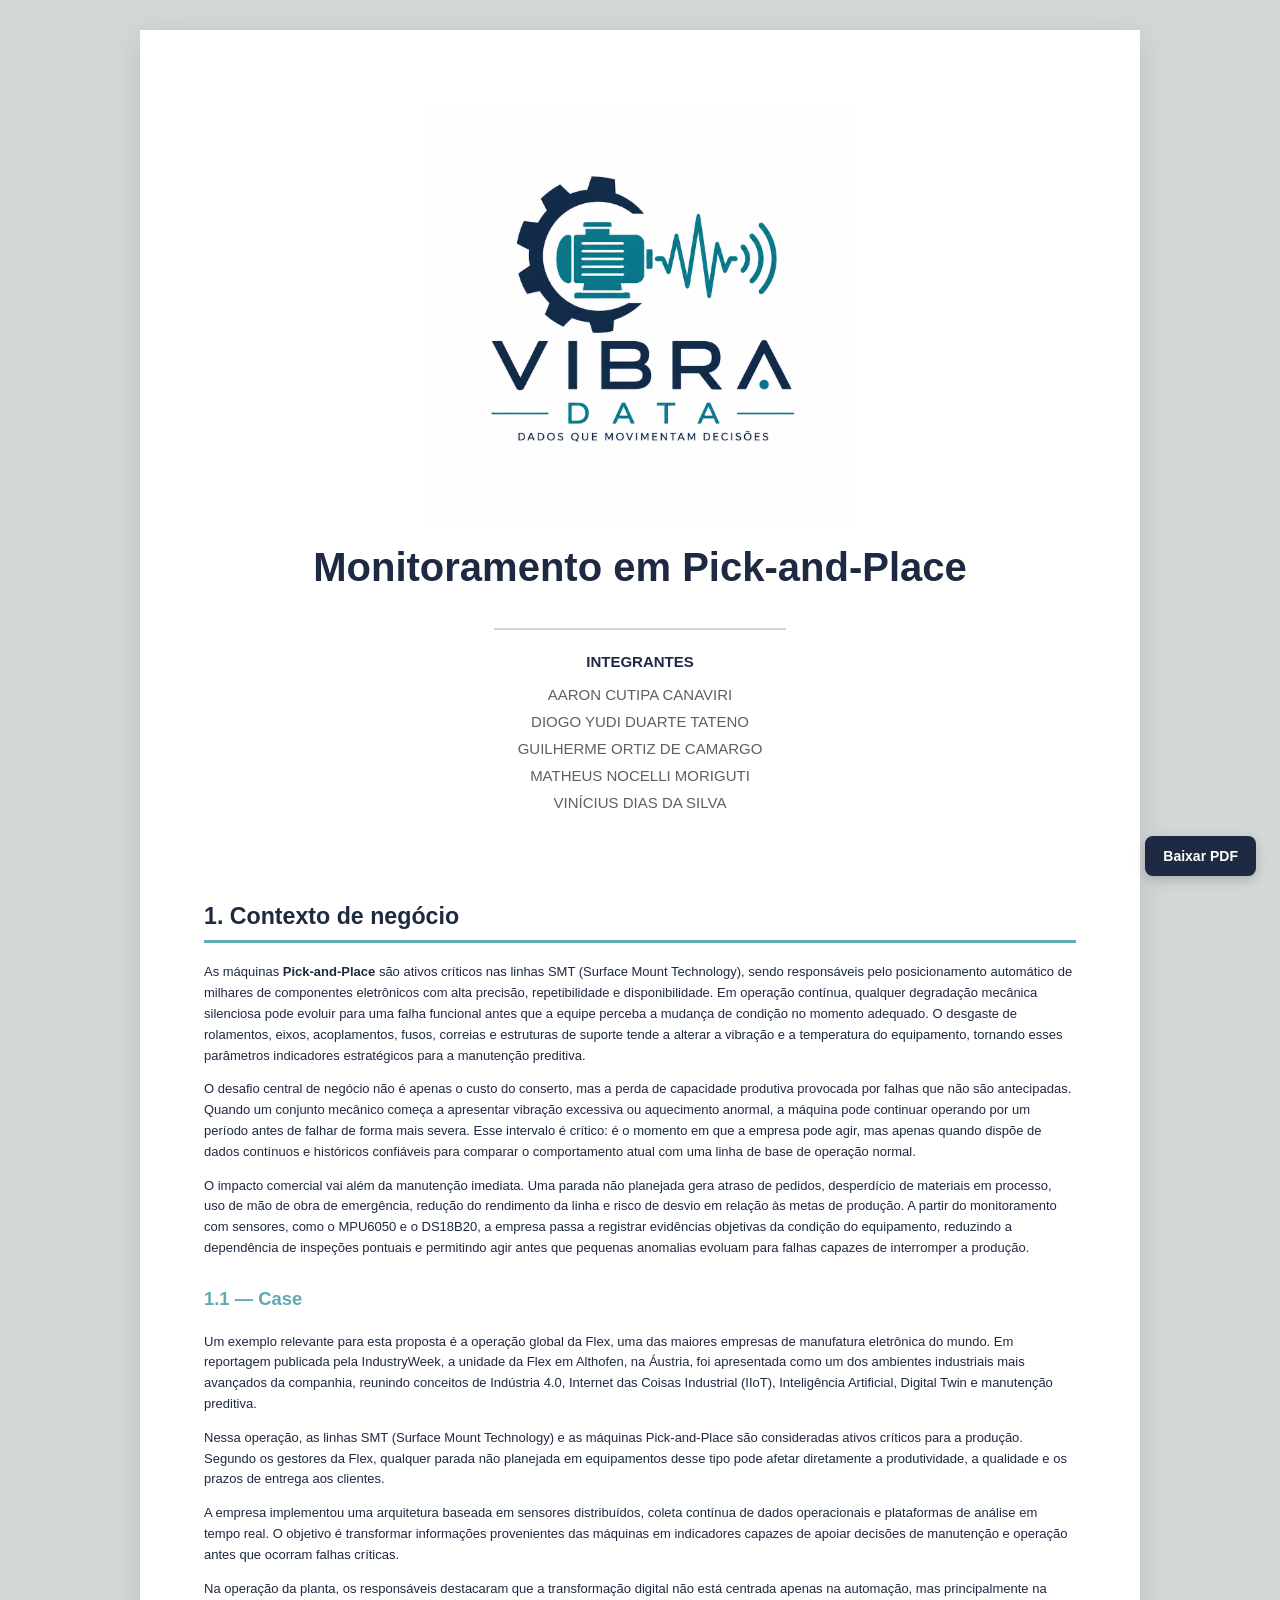
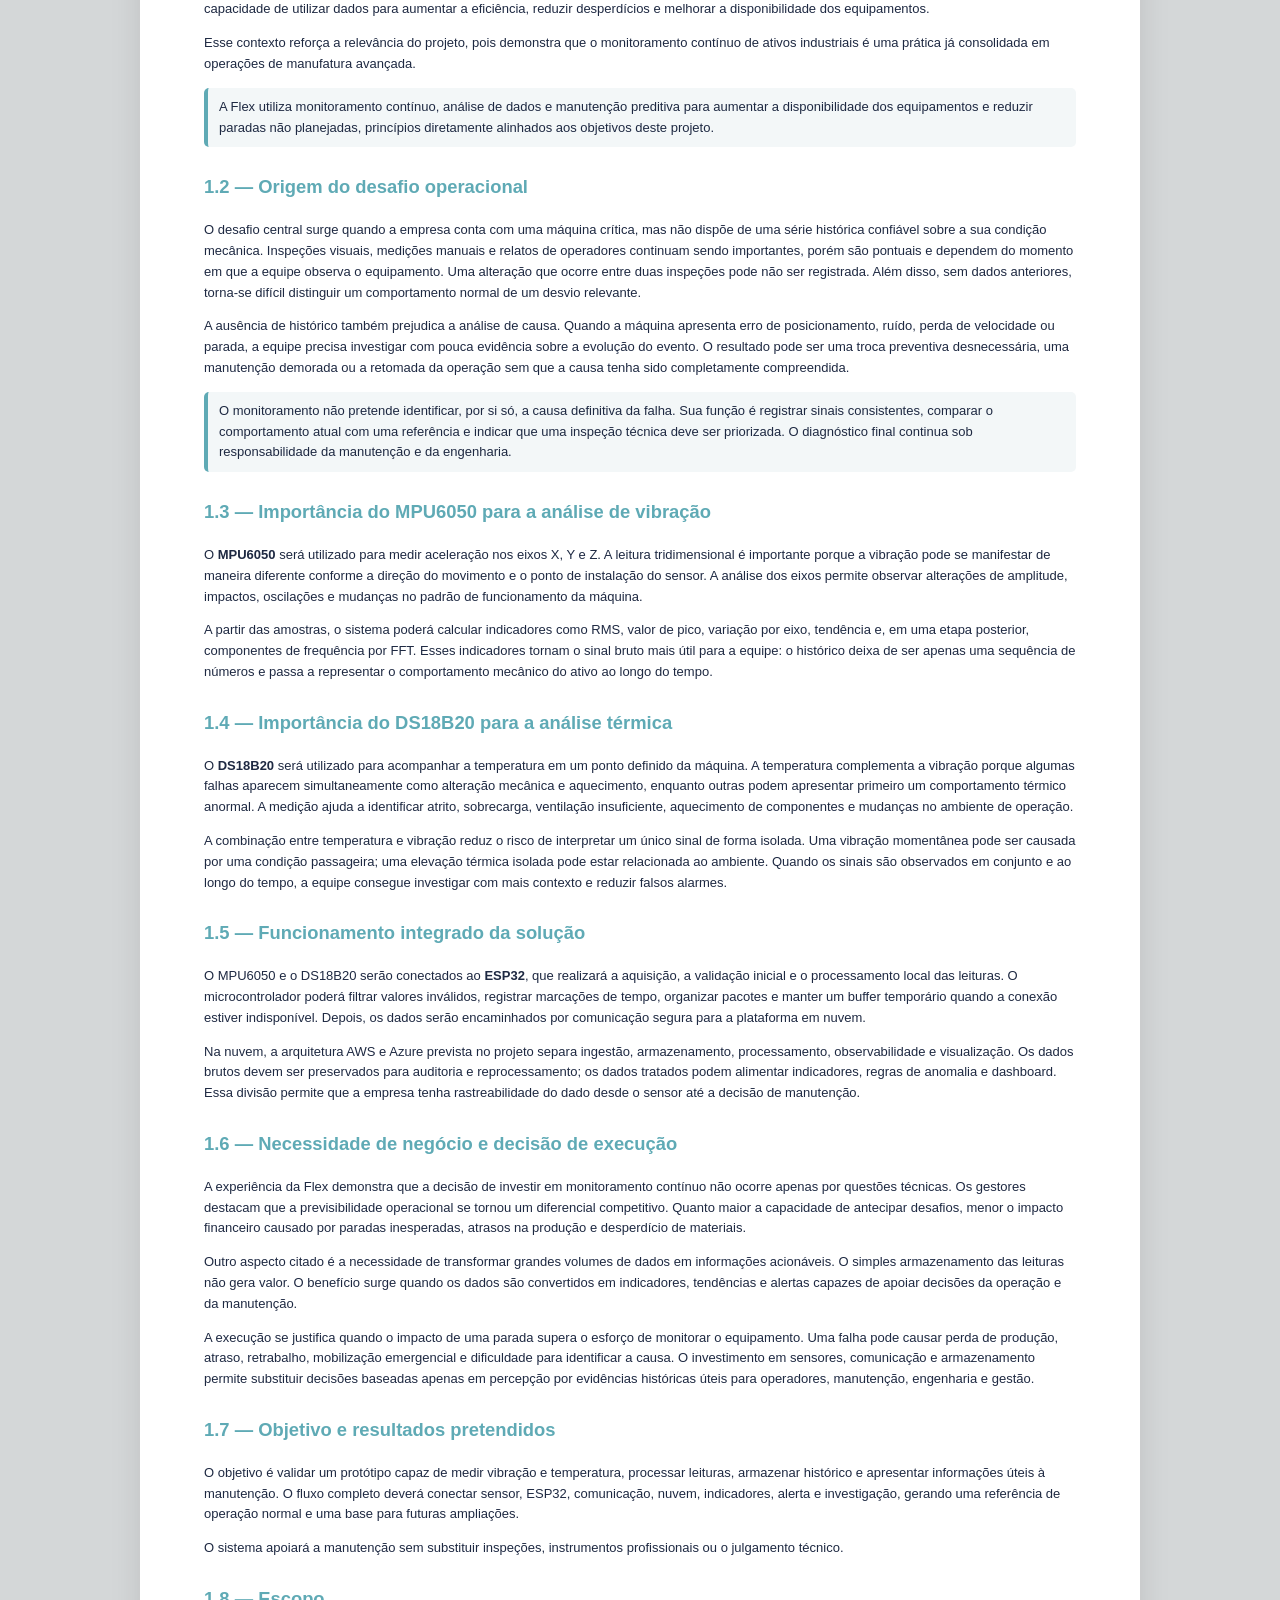
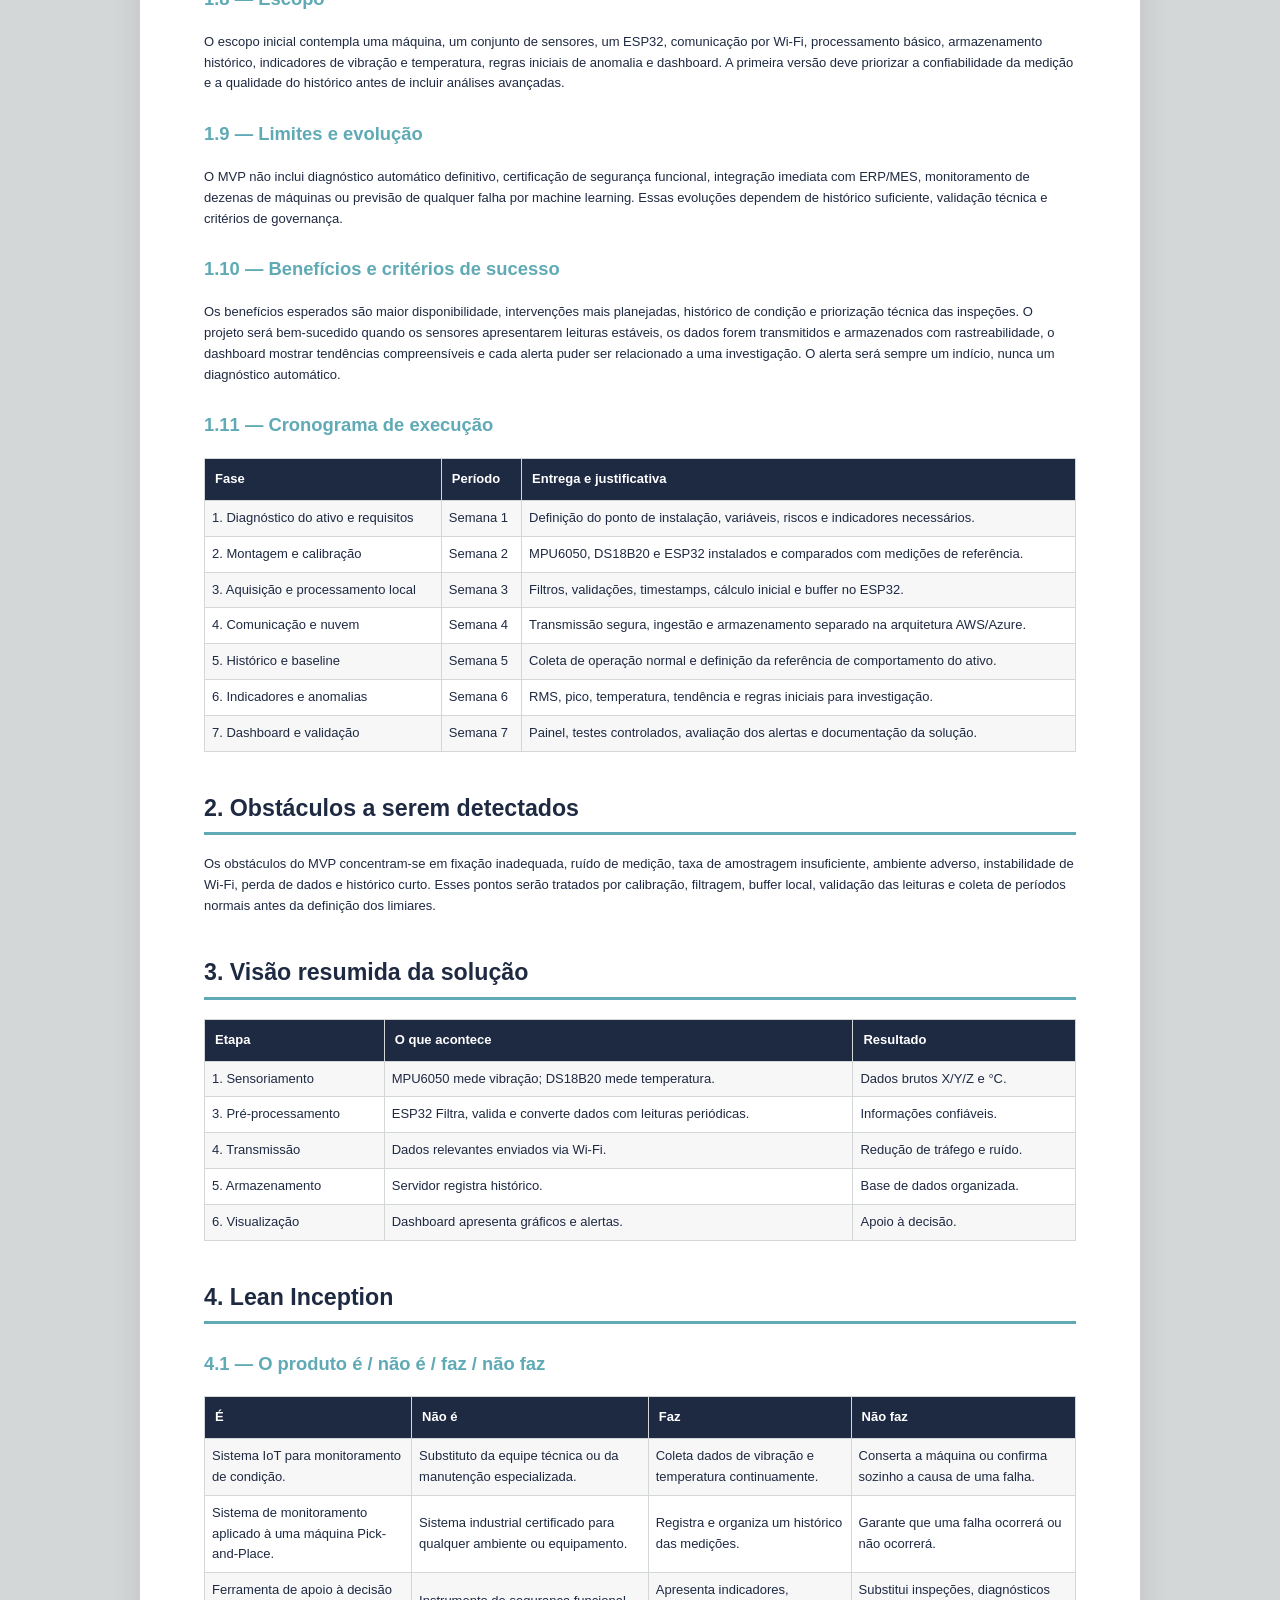
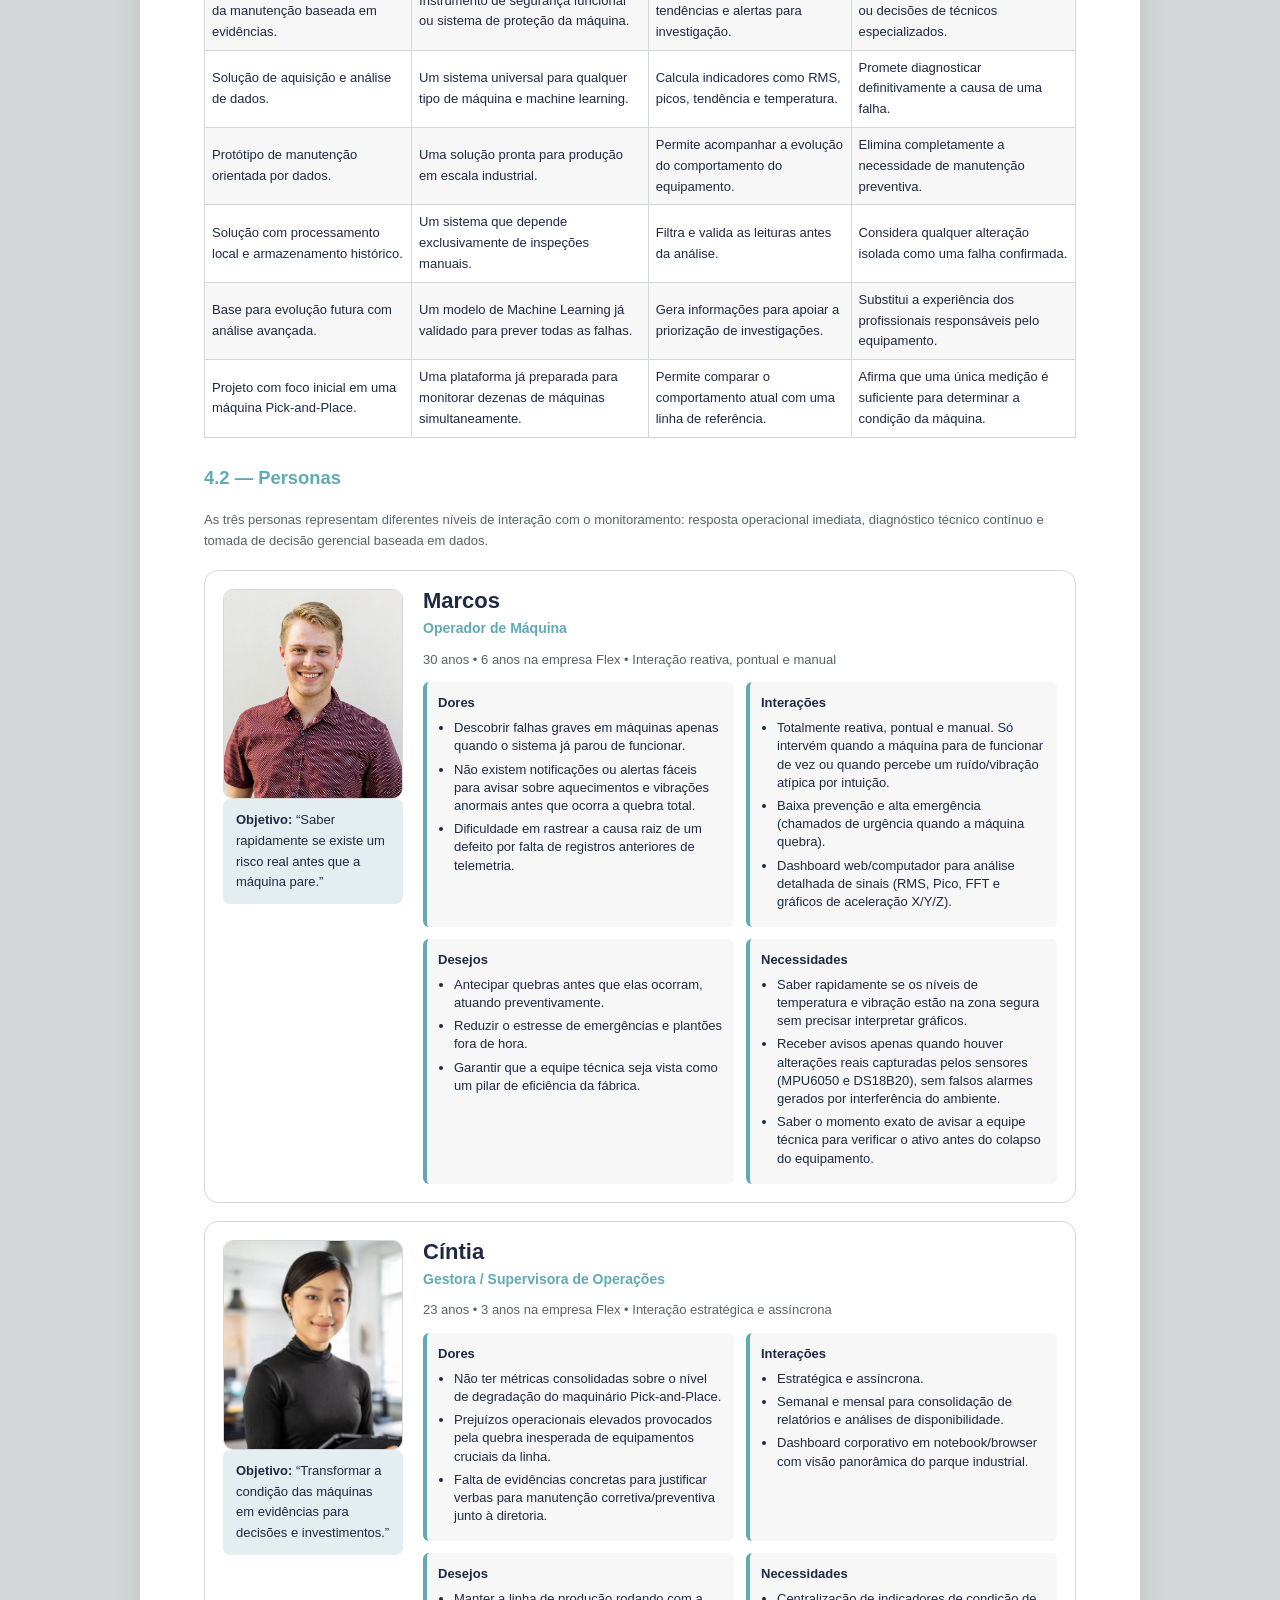
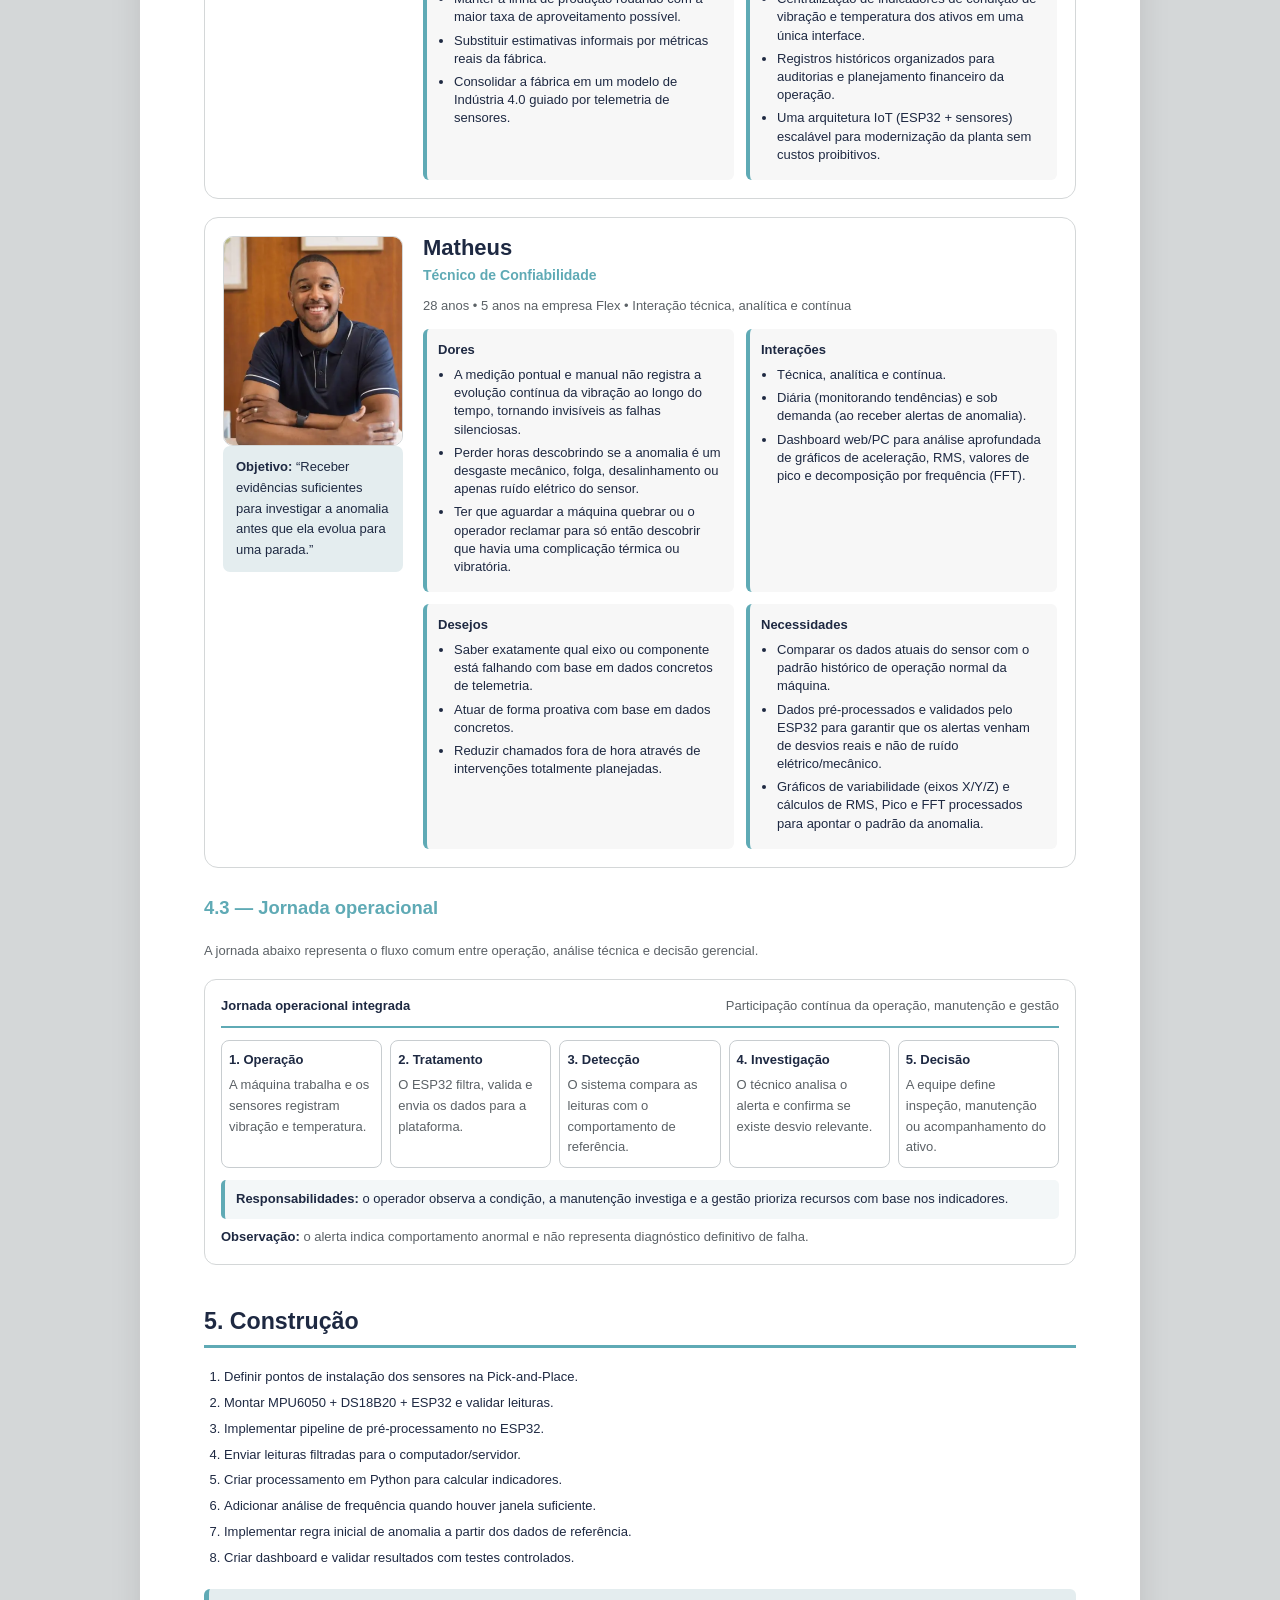
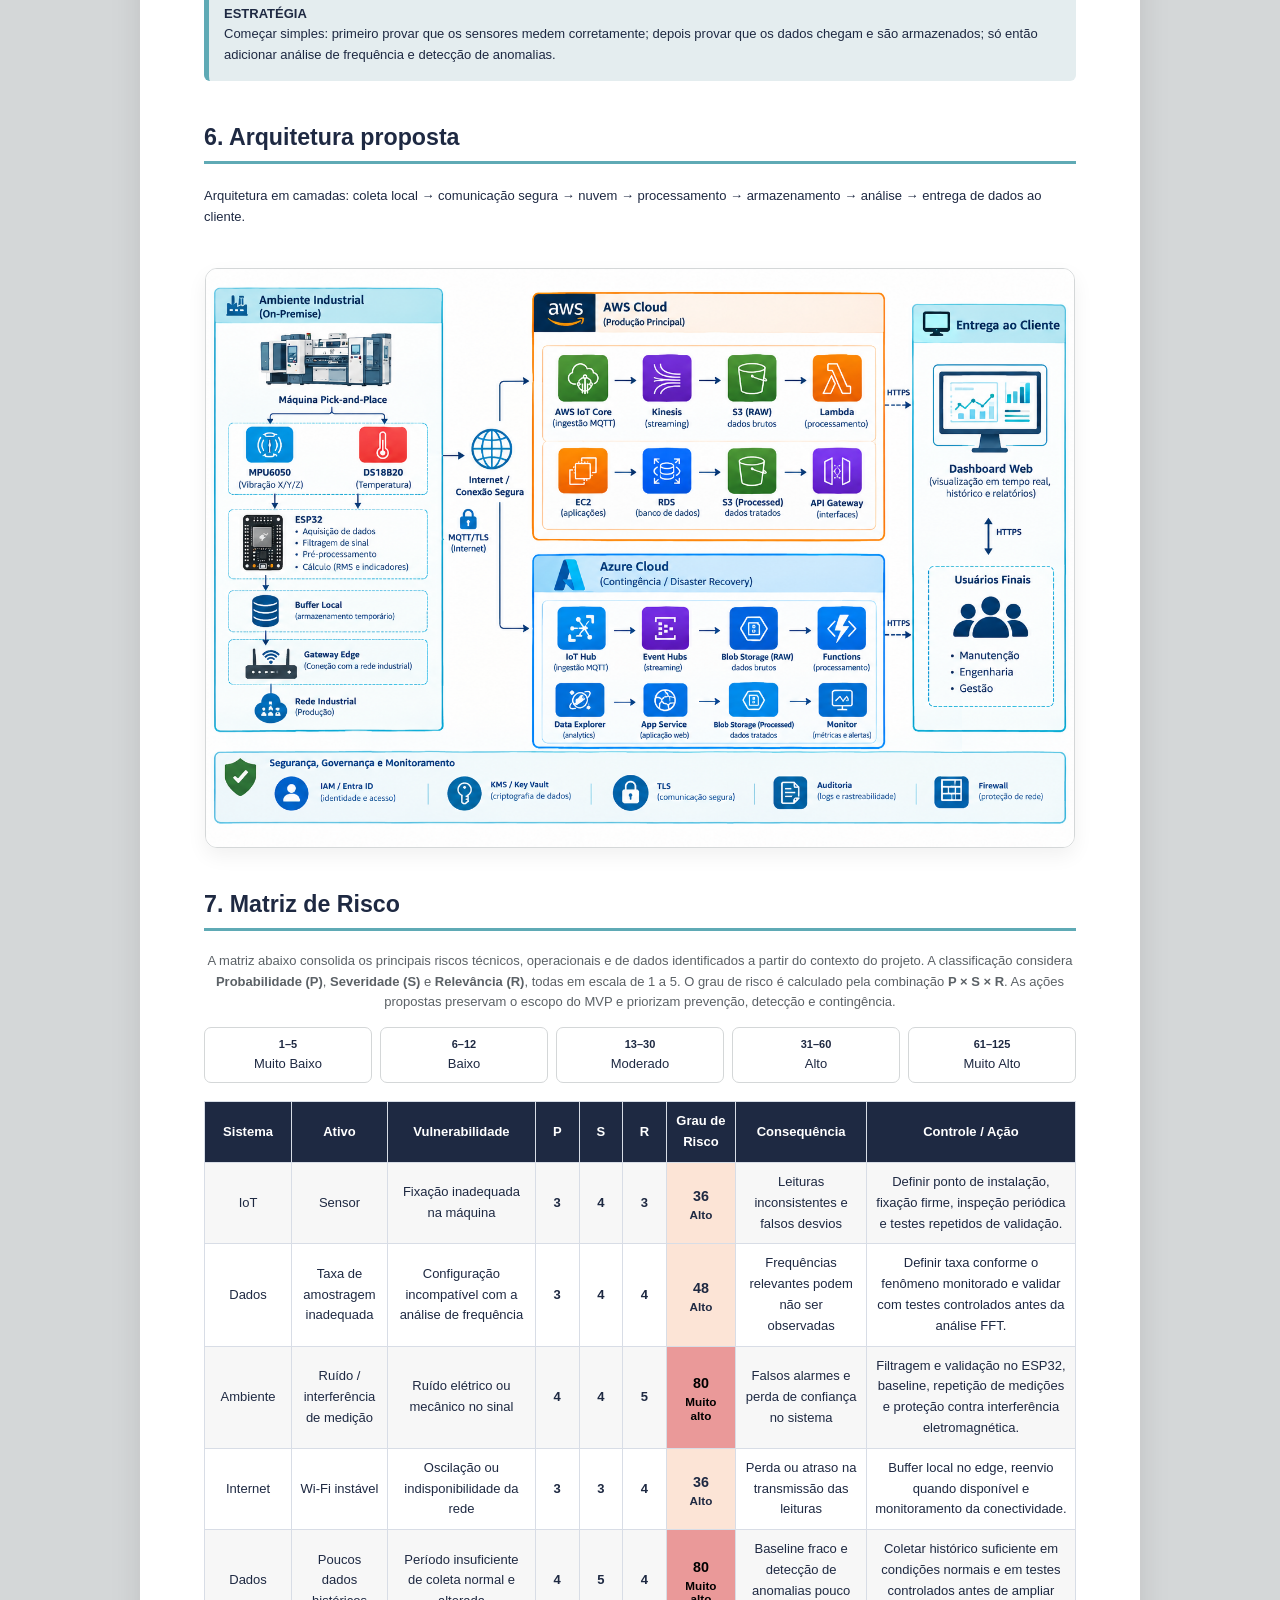
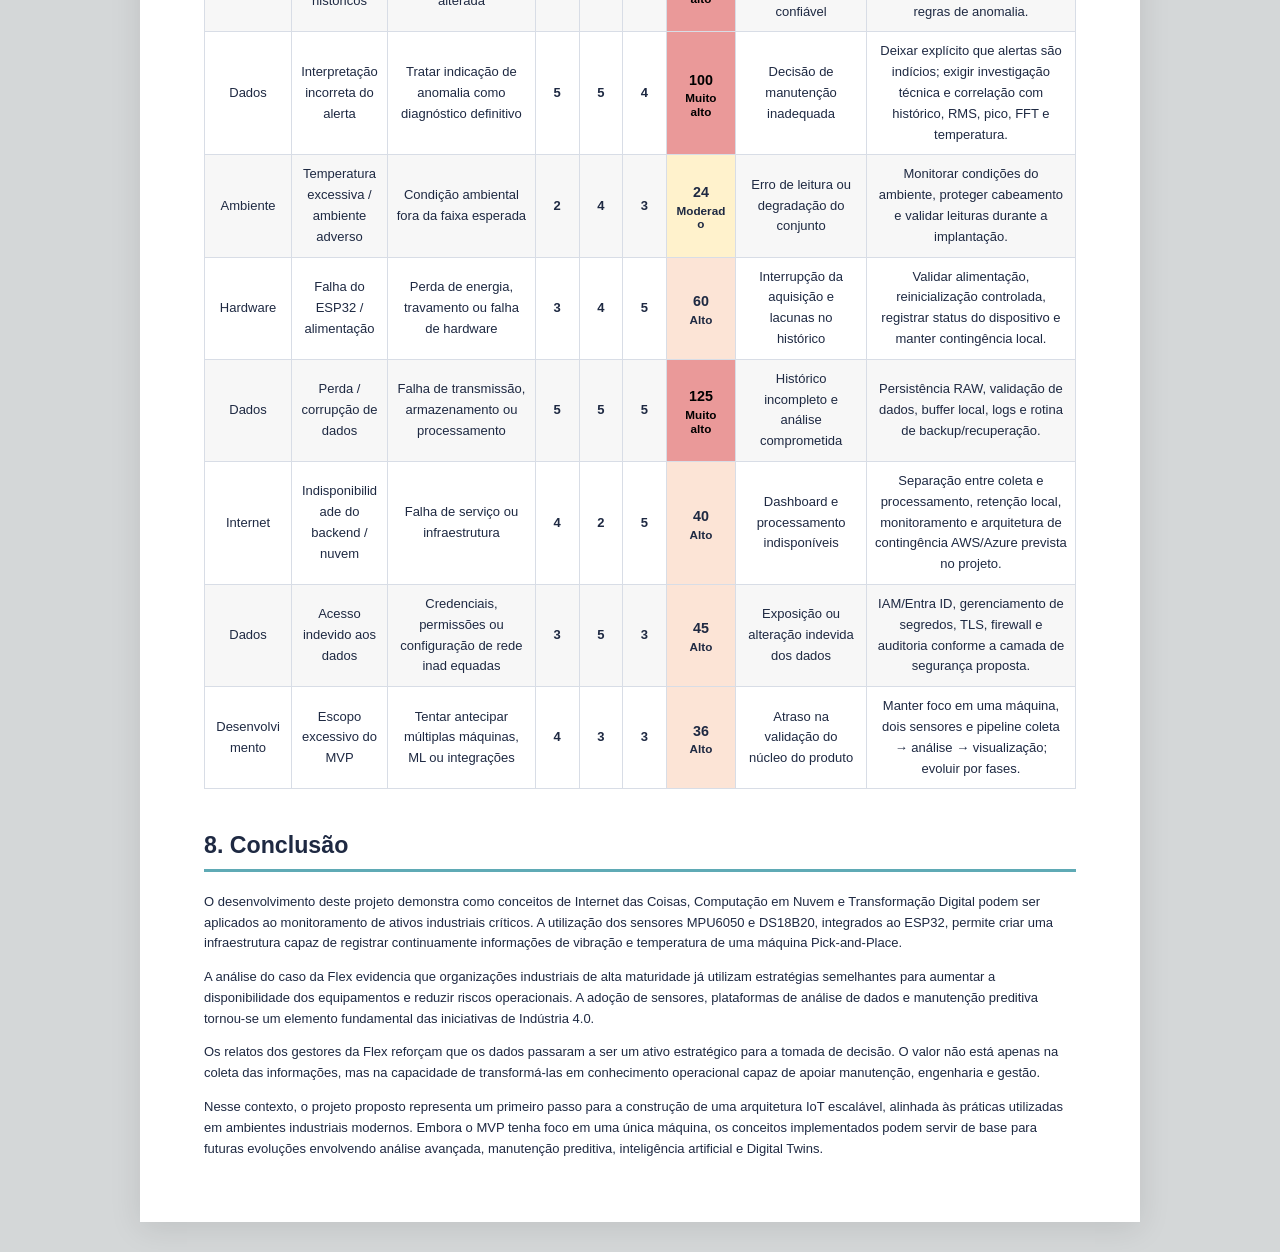
==== commit a46cdc01: "Update business context and project objectives in index.html" ====
--- a/index.html
+++ b/index.html
@@ -27,13 +27,11 @@
             </div>
         
         <h2>1. Contexto de negócio</h2>
-            <p>Máquinas industriais como as <strong>Pick-and-Place</strong> operam em ciclos repetitivos e com alta exigência de disponibilidade. Em um ambiente de produção contínua, qualquer degradação mecânica silenciosa pode evoluir para uma falha funcional antes que a equipe perceba a mudança de condição no momento adequado. Esse tipo de equipamento depende diretamente de ajustes de alinhamento, balanço, folgas e desgaste de componentes rotativos; por isso, a vibração e a temperatura tornam-se indicadores estratégicos para a manutenção preditiva.</p>
-
-            <p>O desafio central de negócio não é apenas o custo do conserto, mas a perda de capacidade produtiva provocada por falhas que não são antecipadas. Quando um conjunto mecânico, como rolamento, eixo, acoplamento ou estrutura de suporte, começa a apresentar vibração excessiva ou aquecimento anormal, a máquina pode continuar operando por um período antes de falhar de forma mais severa. Esse intervalo é crítico: é o momento em que a empresa pode agir, mas apenas quando há dados contínuos e históricos confiáveis para comparar o comportamento atual com uma linha de base de operação normal.</p>
-
-            <p>O impacto comercial vai além da manutenção imediata. Uma parada não planejada gera atraso de pedidos, desperdício de materiais em processo, uso de mão de obra de emergência, redução do rendimento da linha e risco de desvio em relação às metas de produção. Em plantas que dependem da continuidade operacional, essas perdas são frequentemente mais relevantes do que o custo direto do componente ou da intervenção técnica.</p>
-
-            <p>Este projeto busca gerar tempo de resposta: identificar sinais de degradação enquanto ainda existe oportunidade de planejar uma inspeção, antes que a falha comprometa a produção.</p>
+            <p>As máquinas <strong>Pick-and-Place</strong> são ativos críticos nas linhas SMT (Surface Mount Technology), sendo responsáveis pelo posicionamento automático de milhares de componentes eletrônicos com alta precisão, repetibilidade e disponibilidade. Em operação contínua, qualquer degradação mecânica silenciosa pode evoluir para uma falha funcional antes que a equipe perceba a mudança de condição no momento adequado. O desgaste de rolamentos, eixos, acoplamentos, fusos, correias e estruturas de suporte tende a alterar a vibração e a temperatura do equipamento, tornando esses parâmetros indicadores estratégicos para a manutenção preditiva.</p>
+
+            <p>O desafio central de negócio não é apenas o custo do conserto, mas a perda de capacidade produtiva provocada por falhas que não são antecipadas. Quando um conjunto mecânico começa a apresentar vibração excessiva ou aquecimento anormal, a máquina pode continuar operando por um período antes de falhar de forma mais severa. Esse intervalo é crítico: é o momento em que a empresa pode agir, mas apenas quando dispõe de dados contínuos e históricos confiáveis para comparar o comportamento atual com uma linha de base de operação normal.</p>
+
+            <p>O impacto comercial vai além da manutenção imediata. Uma parada não planejada gera atraso de pedidos, desperdício de materiais em processo, uso de mão de obra de emergência, redução do rendimento da linha e risco de desvio em relação às metas de produção. A partir do monitoramento com sensores, como o MPU6050 e o DS18B20, a empresa passa a registrar evidências objetivas da condição do equipamento, reduzindo a dependência de inspeções pontuais e permitindo agir antes que pequenas anomalias evoluam para falhas capazes de interromper a produção.</p>
 
         <h3>1.1 — Case</h3>
             <p>Um exemplo relevante para esta proposta é a operação global da Flex, uma das maiores empresas de manufatura eletrônica do mundo. Em reportagem publicada pela IndustryWeek, a unidade da Flex em Althofen, na Áustria, foi apresentada como um dos ambientes industriais mais avançados da companhia, reunindo conceitos de Indústria 4.0, Internet das Coisas Industrial (IIoT), Inteligência Artificial, Digital Twin e manutenção preditiva.</p>
@@ -51,7 +49,7 @@
             </div>
 
         <h3>1.2 — Origem do desafio operacional</h3>
-            <p>O problema central surge quando a empresa conta com uma máquina crítica, mas não dispõe de uma série histórica confiável sobre a sua condição mecânica. Inspeções visuais, medições manuais e relatos de operadores continuam sendo importantes, porém são pontuais e dependem do momento em que a equipe observa o equipamento. Uma alteração que ocorre entre duas inspeções pode não ser registrada. Além disso, sem dados anteriores, torna-se difícil distinguir um comportamento normal de um desvio relevante.</p>
+            <p>O desafio central surge quando a empresa conta com uma máquina crítica, mas não dispõe de uma série histórica confiável sobre a sua condição mecânica. Inspeções visuais, medições manuais e relatos de operadores continuam sendo importantes, porém são pontuais e dependem do momento em que a equipe observa o equipamento. Uma alteração que ocorre entre duas inspeções pode não ser registrada. Além disso, sem dados anteriores, torna-se difícil distinguir um comportamento normal de um desvio relevante.</p>
 
             <p>A ausência de histórico também prejudica a análise de causa. Quando a máquina apresenta erro de posicionamento, ruído, perda de velocidade ou parada, a equipe precisa investigar com pouca evidência sobre a evolução do evento. O resultado pode ser uma troca preventiva desnecessária, uma manutenção demorada ou a retomada da operação sem que a causa tenha sido completamente compreendida.</p>
 
@@ -67,51 +65,33 @@
 
             <p>A combinação entre temperatura e vibração reduz o risco de interpretar um único sinal de forma isolada. Uma vibração momentânea pode ser causada por uma condição passageira; uma elevação térmica isolada pode estar relacionada ao ambiente. Quando os sinais são observados em conjunto e ao longo do tempo, a equipe consegue investigar com mais contexto e reduzir falsos alarmes.</p>
 
-        <h3>1.5 — Máquinas Pick-and-Place com sensores IoT</h3>
-
-            <p>As máquinas Pick-and-Place estão entre os ativos mais importantes das linhas SMT (Surface Mount Technology), sendo responsáveis pelo posicionamento automático de milhares de componentes eletrônicos nas placas de circuito. Sua operação exige elevada precisão mecânica, repetibilidade e disponibilidade, pois pequenas variações podem impactar diretamente a qualidade do produto final.</p>
-
-            <p>Durante o funcionamento, diversos componentes mecânicos estão sujeitos a desgaste progressivo, incluindo motores, rolamentos, fusos, correias, sistemas de movimentação linear e cabeçotes de posicionamento. Em muitos casos, o equipamento continua operando mesmo após o início da degradação, dificultando a identificação precoce do problema apenas por inspeções visuais ou observação dos operadores.</p>
-
-            <p>A vibração é um dos primeiros sinais físicos de alteração na condição mecânica de um equipamento industrial. Desalinhamentos, folgas, desgaste de rolamentos, desequilíbrios e problemas de movimentação normalmente provocam mudanças no comportamento vibratório antes da ocorrência de falhas mais graves. Da mesma forma, aumentos anormais de temperatura podem indicar atrito excessivo, sobrecarga mecânica, deficiência de lubrificação ou degradação de componentes internos.</p>
-
-            <p>Ao instalar sensores MPU6050 e DS18B20 em uma máquina Pick-and-Place, torna-se possível acompanhar continuamente esses indicadores e construir um histórico operacional do equipamento. Esse histórico permite comparar o comportamento atual com padrões de operação normal, facilitando a identificação de desvios que poderiam passar despercebidos em inspeções pontuais.</p>
-
-            <p>Além da manutenção preditiva, os dados coletados podem apoiar análises de disponibilidade, confiabilidade e eficiência operacional. A equipe de manutenção passa a possuir evidências objetivas sobre a evolução da condição do ativo, reduzindo a dependência exclusiva de percepções subjetivas ou da ocorrência de falhas para iniciar investigações.</p>
-
-            <p>Essa abordagem está alinhada aos princípios de Indústria 4.0 adotados pela Flex. Na planta de Althofen, mais de 500 dispositivos IIoT coletam continuamente dados dos equipamentos para alimentar plataformas analíticas, modelos preditivos e sistemas de suporte à decisão. Os gestores da empresa destacam que os sensores permitem transformar eventos físicos da operação em informações úteis para evitar paradas não planejadas, melhorar a eficiência energética e aumentar a disponibilidade dos ativos industriais.</p>
-
-            <div class="journey-outcome">
-            O objetivo dos sensores não é apenas medir vibração e temperatura. Seu principal valor está em transformar sinais físicos da máquina em informações que permitam agir antes que pequenas anomalias evoluam para falhas capazes de interromper a produção.
-            </div>
-
-        <h3>1.6 — Funcionamento integrado da solução</h3>
+        <h3>1.5 — Funcionamento integrado da solução</h3>
             <p>O MPU6050 e o DS18B20 serão conectados ao <strong>ESP32</strong>, que realizará a aquisição, a validação inicial e o processamento local das leituras. O microcontrolador poderá filtrar valores inválidos, registrar marcações de tempo, organizar pacotes e manter um buffer temporário quando a conexão estiver indisponível. Depois, os dados serão encaminhados por comunicação segura para a plataforma em nuvem.</p>
 
             <p>Na nuvem, a arquitetura AWS e Azure prevista no projeto separa ingestão, armazenamento, processamento, observabilidade e visualização. Os dados brutos devem ser preservados para auditoria e reprocessamento; os dados tratados podem alimentar indicadores, regras de anomalia e dashboard. Essa divisão permite que a empresa tenha rastreabilidade do dado desde o sensor até a decisão de manutenção.</p>
 
-        <h3>1.7 — Necessidade de negócio e decisão de execução</h3>
-            <p>A experiência da Flex demonstra que a decisão de investir em monitoramento contínuo não ocorre apenas por questões técnicas. Os gestores destacam que a previsibilidade operacional se tornou um diferencial competitivo. Quanto maior a capacidade de antecipar problemas, menor o impacto financeiro causado por paradas inesperadas, atrasos na produção e desperdício de materiais.</p>
+        <h3>1.6 — Necessidade de negócio e decisão de execução</h3>
+            <p>A experiência da Flex demonstra que a decisão de investir em monitoramento contínuo não ocorre apenas por questões técnicas. Os gestores destacam que a previsibilidade operacional se tornou um diferencial competitivo. Quanto maior a capacidade de antecipar desafios, menor o impacto financeiro causado por paradas inesperadas, atrasos na produção e desperdício de materiais.</p>
 
             <p>Outro aspecto citado é a necessidade de transformar grandes volumes de dados em informações acionáveis. O simples armazenamento das leituras não gera valor. O benefício surge quando os dados são convertidos em indicadores, tendências e alertas capazes de apoiar decisões da operação e da manutenção.</p>
 
             <p>A execução se justifica quando o impacto de uma parada supera o esforço de monitorar o equipamento. Uma falha pode causar perda de produção, atraso, retrabalho, mobilização emergencial e dificuldade para identificar a causa. O investimento em sensores, comunicação e armazenamento permite substituir decisões baseadas apenas em percepção por evidências históricas úteis para operadores, manutenção, engenharia e gestão.</p>
 
-        <h3>1.8 — Objetivo e resultados pretendidos</h3>
+        <h3>1.7 — Objetivo e resultados pretendidos</h3>
             <p>O objetivo é validar um protótipo capaz de medir vibração e temperatura, processar leituras, armazenar histórico e apresentar informações úteis à manutenção. O fluxo completo deverá conectar sensor, ESP32, comunicação, nuvem, indicadores, alerta e investigação, gerando uma referência de operação normal e uma base para futuras ampliações.</p>
 
             <p>O sistema apoiará a manutenção sem substituir inspeções, instrumentos profissionais ou o julgamento técnico.</p>
 
-        <h3>1.9 — Escopo</h3>
+        <h3>1.8 — Escopo</h3>
             <p>O escopo inicial contempla uma máquina, um conjunto de sensores, um ESP32, comunicação por Wi-Fi, processamento básico, armazenamento histórico, indicadores de vibração e temperatura, regras iniciais de anomalia e dashboard. A primeira versão deve priorizar a confiabilidade da medição e a qualidade do histórico antes de incluir análises avançadas.</p>
 
-        <h3>1.10 — Limites e evolução</h3>
+        <h3>1.9 — Limites e evolução</h3>
             <p>O MVP não inclui diagnóstico automático definitivo, certificação de segurança funcional, integração imediata com ERP/MES, monitoramento de dezenas de máquinas ou previsão de qualquer falha por machine learning. Essas evoluções dependem de histórico suficiente, validação técnica e critérios de governança.</p>
             
-        <h3>1.11 — Benefícios e critérios de sucesso</h3>
+        <h3>1.10 — Benefícios e critérios de sucesso</h3>
             <p>Os benefícios esperados são maior disponibilidade, intervenções mais planejadas, histórico de condição e priorização técnica das inspeções. O projeto será bem-sucedido quando os sensores apresentarem leituras estáveis, os dados forem transmitidos e armazenados com rastreabilidade, o dashboard mostrar tendências compreensíveis e cada alerta puder ser relacionado a uma investigação. O alerta será sempre um indício, nunca um diagnóstico automático.</p>
 
-        <h3>1.12 — Cronograma de execução</h3>
+        <h3>1.11 — Cronograma de execução</h3>
             <table>
                 <tr><th>Fase</th><th>Período</th><th>Entrega e justificativa</th></tr>
                 <tr><td>1. Diagnóstico do ativo e requisitos</td><td>Semana 1</td><td>Definição do ponto de instalação, variáveis, riscos e indicadores necessários.</td></tr>
